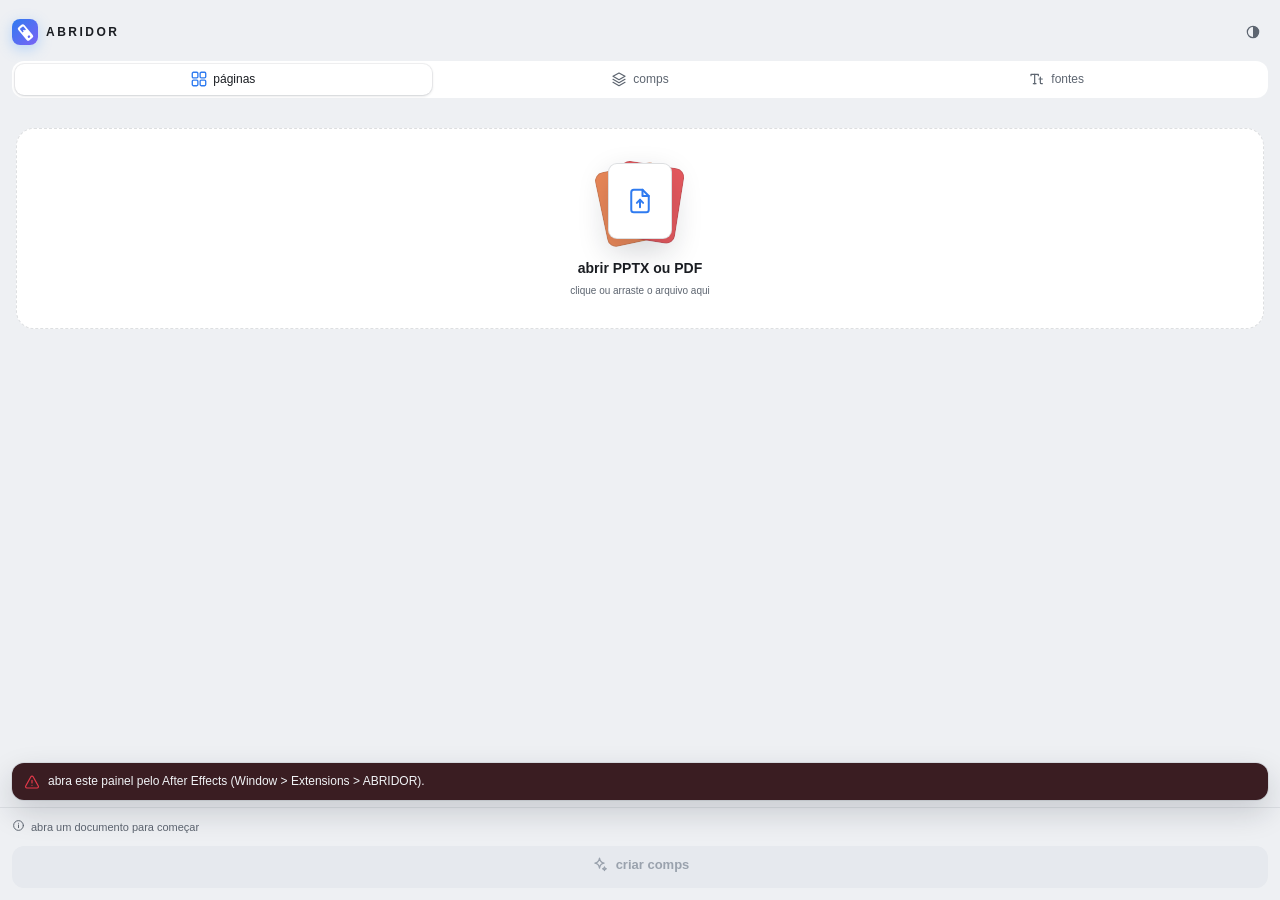
==== abridor-cep/index.html @ beae85f3 "tooltips próprios no painel - balão com título, descrição, lista e atalho de teclado, com seta e   a" ====
<!DOCTYPE html>
<html lang="pt-BR">
<head>
	<meta charset="utf-8">
	<title>ABRIDOR</title>
	<link rel="stylesheet" href="css/style.css">
</head>
<body class="is-empty">
	<!-- ============================================================ TOPO -->
	<header class="top">
		<div class="logo" title="ABRIDOR&#10;layouts de PPTX e PDF no After Effects">
			<span class="logo-mark" id="logoMark">
				<svg class="opener" viewBox="0 0 24 24" aria-hidden="true"><g class="opener-bar" transform="rotate(-40 12 12)"><path fill="currentColor" fill-rule="evenodd" d="M9.6 1.2h4.8a2.6 2.6 0 0 1 2.6 2.6v16.4a2.6 2.6 0 0 1-2.6 2.6H9.6A2.6 2.6 0 0 1 7 20.2V3.8a2.6 2.6 0 0 1 2.6-2.6z M10.2 3.9h3.6a1 1 0 0 1 1 1v4.6h-1.9V8.1h-1.8v1.4H9.2V4.9a1 1 0 0 1 1-1z M12 17.2a1.6 1.6 0 1 1 0 3.2 1.6 1.6 0 0 1 0-3.2z"/></g></svg>
			</span>
			<span class="logo-name">ABRIDOR</span>
		</div>
		<button id="docChip" class="doc-chip" data-kbd="mod+O" title="abrir outro documento">
			<span id="docType" class="doc-type">PDF</span>
			<span class="doc-text"><b id="docName"></b><small id="docMeta"></small></span>
			<i data-icon="swap" class="doc-swap"></i>
		</button>
		<button id="themeBtn" class="icon-btn theme-btn" data-mode="auto" title="tema">
			<i data-icon="themeAuto"></i><i data-icon="sun"></i><i data-icon="moon"></i>
		</button>
	</header>

	<nav class="tabs" role="tablist">
		<span class="tab-ink"></span>
		<button class="tab active" data-tab="pages" role="tab" data-kbd="1" title="páginas&#10;escolha o que vira comp"><i data-icon="pages"></i><span>páginas</span><b id="pagesBadge" class="pill hidden"></b></button>
		<button class="tab" data-tab="comps" role="tab" data-kbd="2" title="comps&#10;formato, duração e camadas"><i data-icon="comps"></i><span>comps</span></button>
		<button class="tab" data-tab="fonts" role="tab" data-kbd="3" title="fontes&#10;associe as fontes do documento"><i data-icon="fonts"></i><span>fontes</span><b id="fontBadge" class="pill warn hidden"></b></button>
	</nav>

	<main>
		<!-- ===================================================== PÁGINAS -->
		<section id="tab-pages" class="panel active">
			<!-- vazio: abrir / arrastar -->
			<div id="dropZone" class="drop" role="button" tabindex="0">
				<div class="drop-art">
					<span class="sheet s3"></span>
					<span class="sheet s2"></span>
					<span class="sheet s1"><i data-icon="open"></i></span>
				</div>
				<b>abrir PPTX ou PDF</b>
				<small>clique ou arraste o arquivo aqui</small>
			</div>

			<div id="pagesTools" class="bar">
				<span class="sel-count" title="páginas selecionadas&#10;selecionadas / total do documento"><b id="selN">0</b><span>/<span id="selT">0</span></span></span>
				<span class="iconbar">
					<button class="icon-btn" id="selAll" title="selecionar todas"><i data-icon="all"></i></button>
					<button class="icon-btn" id="selNone" title="limpar seleção&#10;desmarca todas as páginas"><i data-icon="none"></i></button>
					<button class="icon-btn" id="selInvert" title="inverter seleção&#10;marca as desmarcadas e vice-versa"><i data-icon="invert"></i></button>
				</span>
				<span class="range" id="rangeBox">
					<button class="icon-btn" id="rangeBtn" title="selecionar por intervalo&#10;1-3, 5 · 8- até o fim · -4 do início"><i data-icon="range"></i></button>
					<input type="text" id="selRange" placeholder="1-3, 5, 8-" spellcheck="false">
				</span>
				<span class="spacer"></span>
				<button class="icon-btn toggle on" id="showBoxes" title="textos detectados&#10;azul = caixa de texto · laranja = texto de ponto"><i data-icon="boxes"></i></button>
				<button class="icon-btn toggle" id="btnExtImages" title="imagens externas&#10;usa PNG/JPG exportados do PowerPoint como referência, na ordem dos arquivos"><i data-icon="image"></i></button>
			</div>

			<div id="grid" class="grid"></div>
		</section>

		<!-- ======================================================= COMPS -->
		<section id="tab-comps" class="panel">
			<div class="block">
				<div class="block-title"><i data-icon="monitor"></i>formato</div>
				<div class="seg" id="resSeg">
					<button data-value="3840x2160" title="UHD 4K&#10;3840 × 2160"><b>4K</b><small>UHD</small></button>
					<button data-value="1920x1080" title="Full HD&#10;1920 × 1080"><b>1080</b><small>Full HD</small></button>
					<button data-value="1280x720" title="HD&#10;1280 × 720"><b>720</b><small>HD</small></button>
					<button data-value="custom" title="tamanho personalizado&#10;digite largura e altura em pixels"><b>···</b><small>outro</small></button>
				</div>
				<div class="collapse" id="customBox">
					<div class="inline-fields">
						<input type="number" id="compW" min="16" max="30000" value="1920"><span>×</span><input type="number" id="compH" min="16" max="30000" value="1080"><span class="muted">px</span>
					</div>
				</div>
				<div class="seg small grid4" id="fpsSeg">
					<button data-value="23.976" title="23,976 fps&#10;cinema em TV (NTSC)">23,976</button>
					<button data-value="24">24</button>
					<button data-value="25" title="25 fps&#10;PAL">25</button>
					<button data-value="29.97" title="29,97 fps&#10;TV NTSC (padrão)">29,97</button>
					<button data-value="30">30</button>
					<button data-value="50">50</button>
					<button data-value="59.94" title="59,94 fps&#10;NTSC progressivo">59,94</button>
					<button data-value="60">60</button>
				</div>
			</div>

			<div class="block">
				<div class="block-title"><i data-icon="clock"></i>duração por página</div>
				<div class="stepper">
					<button class="icon-btn" id="durMinus" data-kbd="↓" title="menos 0,5 s"><i data-icon="minus"></i></button>
					<label class="step-val"><input type="text" id="duration" value="5" inputmode="decimal" spellcheck="false"><span>s</span></label>
					<button class="icon-btn" id="durPlus" data-kbd="↑" title="mais 0,5 s"><i data-icon="plus"></i></button>
					<span id="durTC" class="tc"></span>
				</div>
			</div>

			<div class="block">
				<div class="block-title"><i data-icon="type"></i>camadas de texto</div>
				<div class="seg small" id="layerSeg">
					<button data-value="lines" title="uma camada por linha&#10;texto de ponto com o anchor point na linha de base; nada é cortado se a fonte for mais larga"><i data-icon="line"></i>uma por linha</button>
					<button data-value="blocks" title="uma camada por bloco&#10;PPTX: caixa de parágrafo · PDF: parágrafo com várias linhas"><i data-icon="para"></i>por bloco</button>
				</div>
				<div class="hint-row" id="layerHint"></div>
				<button class="link-btn" id="btnSplit" title="dividir em linhas&#10;camadas de texto selecionadas na comp ativa, ou todas as das comps selecionadas no painel Project">
					<i data-icon="split"></i><span>dividir camadas já criadas em linhas</span>
				</button>
			</div>

			<div class="block">
				<div class="block-title"><i data-icon="tag"></i>nome das comps</div>
				<div class="name-field">
					<input type="text" id="prefix" value="LAYOUT" spellcheck="false">
					<span class="name-suffix" id="nameSuffix">01</span>
				</div>
			</div>

			<div class="block">
				<label class="switch-row">
					<i data-icon="master"></i>
					<span><b>comp master</b><small>todas as páginas em sequência</small></span>
					<input type="checkbox" id="master" checked><span class="switch"></span>
				</label>
				<label class="switch-row">
					<i data-icon="image"></i>
					<span><b>referência</b><small>imagem da página como camada guia</small></span>
					<input type="checkbox" id="refImages" checked><span class="switch"></span>
				</label>
				<div class="collapse" id="refBox">
					<div class="slider-row">
						<input type="range" id="refOpacity" min="5" max="100" value="50">
						<span id="refOpacityVal" class="muted">50%</span>
					</div>
				</div>
			</div>

			<button class="disclosure" id="advBtn" title="ajustes finos&#10;encaixe, redução automática e fonte reserva"><i data-icon="tune"></i><span>ajustes finos</span><i data-icon="chevron" class="chev"></i></button>
			<div class="collapse" id="advBox">
				<div class="block flat block-adv">
					<div class="field">
						<span class="field-label">encaixe da página</span>
						<div class="seg small" id="fitSeg">
							<button data-value="fit" title="ajustar&#10;a página inteira fica visível"><i data-icon="fit"></i>ajustar</button>
							<button data-value="fill" title="preencher&#10;cobre a comp toda; corta as bordas"><i data-icon="fill"></i>preencher</button>
						</div>
					</div>
					<label class="switch-row pptx-only compact">
						<i data-icon="autofit"></i>
						<span><b>redução automática</b><small>manter o encolhimento de texto do PowerPoint</small></span>
						<input type="checkbox" id="keepAutofit" checked><span class="switch"></span>
					</label>
					<div class="field">
						<span class="field-label">fonte reserva</span>
						<input type="text" id="fallbackFont" value="ArialMT" spellcheck="false" title="fonte reserva&#10;nome PostScript usado quando uma fonte não estiver associada">
					</div>
				</div>
			</div>
		</section>

		<!-- ====================================================== FONTES -->
		<section id="tab-fonts" class="panel">
			<div class="bar">
				<span class="search" id="searchBox">
					<button class="icon-btn" id="searchBtn" title="filtrar fontes&#10;pelo nome da fonte do documento"><i data-icon="search"></i></button>
					<input type="search" id="fontFilter" placeholder="filtrar fontes" spellcheck="false">
				</span>
				<span class="spacer"></span>
				<button class="icon-btn toggle" id="previewBtn" title="preview&#10;texto e tamanho usados nas prévias"><i data-icon="type"></i></button>
				<button class="icon-btn" id="btnAuto" title="associar automaticamente&#10;refaz as associações pelo nome (as manuais são substituídas)"><i data-icon="wand"></i></button>
				<button class="icon-btn" id="btnScan" title="ler do projeto&#10;fontes das camadas criadas pelo ABRIDOR neste projeto"><i data-icon="project"></i></button>
				<button class="icon-btn" id="btnReloadFonts" title="recarregar fontes&#10;útil depois de ativar uma fonte no Adobe Fonts"><i data-icon="refresh"></i></button>
			</div>
			<div class="collapse" id="previewBox">
				<div class="preview-opts">
					<input type="text" id="sampleText" placeholder="texto do preview — vazio usa o do documento">
					<input type="range" id="previewSize" min="12" max="44" value="22" title="tamanho do preview">
				</div>
			</div>

			<div id="fontList" class="font-list"></div>

			<div class="collapse" id="applyBox"><div class="apply-bar">
				<div class="seg small" id="scopeSeg">
					<button data-value="all" title="todas as comps do projeto"><i data-icon="project"></i>projeto</button>
					<button data-value="selected" title="só as comps selecionadas&#10;no painel Project"><i data-icon="layers"></i>selecionadas</button>
				</div>
				<button class="btn" id="btnApplyFonts" title="aplicar fontes&#10;troca as fontes nas comps já criadas"><i data-icon="refresh"></i>aplicar<span class="btn-done"><svg viewBox="0 0 24 24"><path d="m5 12.5 4.5 4.5L19 7.5"/></svg></span></button>
			</div></div>
		</section>
	</main>

	<!-- ========================================================= RODAPÉ -->
	<footer>
		<div class="summary">
			<span id="summary"></span>
			<button id="btnLog" class="warn-chip hidden" title="avisos da última operação"><i data-icon="alert"></i><b id="logCount">0</b></button>
		</div>
		<div id="logBox" class="collapse"><pre id="log" class="log"></pre></div>
		<button id="btnBuild" class="cta" data-kbd="mod+Enter" disabled>
			<span class="cta-fill"></span>
			<span class="cta-label"><i data-icon="sparkle"></i><span id="ctaText">criar comps</span></span>
			<span class="cta-done"><svg viewBox="0 0 24 24"><path d="m5 12.5 4.5 4.5L19 7.5"/></svg></span>
		</button>
		<div id="toast" class="toast"></div>
		<div id="status" class="sr-only" aria-live="polite"></div>
	</footer>

	<input type="file" id="filePicker" accept=".pptx,.pdf" class="hidden">

	<!-- Bibliotecas: esconde o "module" do Node para que se registrem no window -->
	<script>
		if (typeof module === 'object' && module) { window.__abrNodeModule = module; module = undefined; }
	</script>
	<script src="js/lib/jszip.min.js"></script>
	<script src="js/lib/pdf.js"></script>
	<script src="js/lib/pdf.worker.js"></script>
	<script>
		if (window.__abrNodeModule) { module = window.__abrNodeModule; }
		if (window.pdfjsLib) pdfjsLib.GlobalWorkerOptions.workerSrc = 'js/lib/pdf.worker.js';
	</script>

	<script src="js/cep.js"></script>
	<script src="js/ui.js"></script>
	<script src="js/pptx-parser.js"></script>
	<script src="js/pdf-parser.js"></script>
	<script src="js/render.js"></script>
	<script src="js/fonts.js"></script>
	<script src="js/app.js"></script>
</body>
</html>
---- abridor-cep/css/style.css ----
/* ==========================================================================
   ABRIDOR — painel
   ========================================================================== */

:root {
	--bg: #18191b;
	--surface: #212326;
	--surface-2: #2a2d31;
	--surface-3: #33373c;
	--line: rgba(255, 255, 255, .07);
	--line-2: rgba(255, 255, 255, .12);
	--txt: #eceef1;
	--muted: #9aa0a8;
	--faint: #636971;
	--accent: #4c9dff;
	--accent-2: #8f7cff;
	--accent-soft: rgba(76, 157, 255, .16);
	--ok: #3ccf8e;
	--warn: #ffb547;
	--bad: #ff5d6c;
	--field: #18191b;
	--ink: #33373c;
	--ink-shadow: 0 1px 3px rgba(0, 0, 0, .4), inset 0 1px 0 rgba(255, 255, 255, .04);
	--btn: #33373c;
	--btn-hover: #3d4248;
	--track: #33373c;
	--knob: #c8ccd2;
	--scroll: #33373c;
	--surface-hover: #25282b;
	--toast: #2c3036;
	--toast-error: #3a2226;
	--shadow-md: 0 8px 22px rgba(0, 0, 0, .3);
	--shadow-lg: 0 10px 30px rgba(0, 0, 0, .45);
	--off-filter: grayscale(1) brightness(.55);
	--off-opacity: .65;
	--tip-bg: #0b0c0e;
	color-scheme: dark;
	--radius: 10px;
	--radius-s: 7px;
	--ease: cubic-bezier(.2, .8, .2, 1);
	--spring: cubic-bezier(.34, 1.56, .64, 1);
	--t: .28s;
}

/* tema claro */
:root[data-theme=light] {
	--bg: #eef0f3;
	--surface: #ffffff;
	--surface-2: #e9ecf0;
	--surface-3: #dfe3e8;
	--line: rgba(20, 30, 45, .08);
	--line-2: rgba(20, 30, 45, .14);
	--txt: #1a1d22;
	--muted: #5d6570;
	--faint: #9aa2ad;
	--accent: #2f7bf0;
	--accent-2: #7a63f5;
	--accent-soft: rgba(47, 123, 240, .12);
	--ok: #19a56a;
	--warn: #c27c00;
	--bad: #e5394a;
	--field: #f1f3f6;
	--ink: #ffffff;
	--ink-shadow: 0 1px 3px rgba(20, 30, 45, .16), 0 0 0 1px rgba(20, 30, 45, .05);
	--btn: #e6e9ee;
	--btn-hover: #dadee5;
	--track: #d3d8df;
	--knob: #ffffff;
	--scroll: #c9ced6;
	--surface-hover: #fafbfc;
	--toast: #1f2328;
	--toast-error: #3a1d22;
	--shadow-md: 0 8px 22px rgba(20, 30, 45, .12);
	--shadow-lg: 0 12px 30px rgba(20, 30, 45, .18);
	--off-filter: grayscale(1) brightness(1.35) contrast(.6);
	--off-opacity: .45;
	--tip-bg: #1f2328;
	color-scheme: light;
}

/* transição suave ao trocar o tema */
html.theme-anim *, html.theme-anim *::before, html.theme-anim *::after {
	transition: background-color .45s ease, color .45s ease, border-color .45s ease, box-shadow .45s ease, fill .45s ease !important;
}

* { box-sizing: border-box; }

html, body {
	margin: 0;
	height: 100%;
	background: var(--bg);
	color: var(--txt);
	font: 12px/1.4 "Segoe UI", -apple-system, "Helvetica Neue", Inter, Arial, sans-serif;
	overflow: hidden;
	-webkit-font-smoothing: antialiased;
	user-select: none;
}

body { display: flex; flex-direction: column; }

input, select, button, textarea { font: inherit; color: inherit; }

button { cursor: pointer; }

.hidden { display: none !important; }

.sr-only { position: absolute; width: 1px; height: 1px; overflow: hidden; clip: rect(0 0 0 0); white-space: nowrap; }

.muted { color: var(--muted); }

.ico {
	width: 16px;
	height: 16px;
	flex: none;
	fill: none;
	stroke: currentColor;
	stroke-width: 1.8;
	stroke-linecap: round;
	stroke-linejoin: round;
	transition: transform var(--t) var(--ease);
}

::-webkit-scrollbar { width: 6px; height: 6px; }
::-webkit-scrollbar-thumb { background: var(--scroll); border-radius: 3px; }
::-webkit-scrollbar-track { background: transparent; }

/* ------------------------------------------------------------------ topo */
.top {
	display: flex;
	align-items: center;
	gap: 10px;
	padding: 12px 12px 8px;
	min-height: 52px;
}

.logo { display: flex; align-items: center; gap: 8px; flex: none; }

.logo-mark {
	width: 26px;
	height: 26px;
	border-radius: 8px;
	display: grid;
	place-items: center;
	color: #fff;
	background: linear-gradient(135deg, var(--accent), var(--accent-2));
	box-shadow: 0 4px 14px rgba(76, 157, 255, .35);
}

.logo-mark { cursor: default; }

.logo-mark .opener { width: 19px; height: 19px; overflow: visible; transform-origin: 50% 50%; }

/* o abridor "abre": alavanca para cima e volta */
.logo-mark:hover .opener, .logo-mark.pry .opener { animation: pry .9s var(--spring); }

@keyframes pry {
	0% { transform: rotate(0); }
	25% { transform: rotate(-22deg) translateY(-1px); }
	45% { transform: rotate(8deg); }
	65% { transform: rotate(-6deg); }
	100% { transform: rotate(0); }
}

.logo-name { font-weight: 700; letter-spacing: 2.5px; font-size: 12px; transition: opacity var(--t), max-width var(--t) var(--ease); max-width: 120px; overflow: hidden; }

body:not(.is-empty) .logo-name { opacity: 0; max-width: 0; }

.doc-chip {
	flex: 1;
	min-width: 0;
	display: flex;
	align-items: center;
	gap: 9px;
	padding: 5px 6px 5px 5px;
	border: 1px solid var(--line);
	background: var(--surface);
	border-radius: 999px;
	text-align: left;
	transition: opacity var(--t), transform var(--t) var(--ease), border-color .2s, background .2s;
}

.doc-chip:hover { border-color: var(--line-2); background: var(--surface-2); }

.doc-chip:hover .doc-swap { transform: rotate(180deg); color: var(--txt); }

body.is-empty .doc-chip { opacity: 0; transform: translateX(12px); pointer-events: none; }

.doc-type {
	flex: none;
	font: 700 9.5px/1 inherit;
	letter-spacing: .6px;
	padding: 6px 7px;
	border-radius: 999px;
	color: #fff;
	background: #e5484d;
}

.doc-type.pptx { background: #e8743b; }

.doc-text { display: flex; flex-direction: column; min-width: 0; flex: 1; line-height: 1.2; }

.doc-text b { font-weight: 600; white-space: nowrap; overflow: hidden; text-overflow: ellipsis; }

.doc-text small { color: var(--muted); font-size: 10.5px; white-space: nowrap; }

.doc-swap { color: var(--muted); margin-right: 4px; }

/* ------------------------------------------------------------------ abas */
.tabs {
	position: relative;
	display: flex;
	margin: 0 12px;
	padding: 3px;
	background: var(--surface);
	border-radius: 12px;
}

.tab-ink {
	position: absolute;
	top: 3px;
	left: 0;
	height: calc(100% - 6px);
	border-radius: 9px;
	background: var(--ink);
	box-shadow: var(--ink-shadow);
	transition: transform .38s var(--spring), width .38s var(--spring);
}

.tab {
	position: relative;
	flex: 1;
	display: flex;
	align-items: center;
	justify-content: center;
	gap: 6px;
	padding: 7px 4px;
	border: 0;
	background: none;
	color: var(--muted);
	border-radius: 9px;
	transition: color .2s;
}

.tab:hover { color: var(--txt); }

.tab.active { color: var(--txt); }

.tab.active .ico { color: var(--accent); transform: scale(1.12); }

.pill {
	min-width: 17px;
	height: 17px;
	padding: 0 5px;
	border-radius: 9px;
	font: 600 10px/17px inherit;
	background: var(--surface-2);
	color: var(--muted);
	transform-origin: center;
}

.tab.active .pill { background: var(--accent-soft); color: var(--accent); }

.pill.warn { background: var(--bad); color: #fff; }

.pill.bump { animation: bump .45s var(--spring); }

@keyframes bump { 40% { transform: scale(1.35); } }

/* ---------------------------------------------------------------- painéis */
main { flex: 1; position: relative; overflow: hidden; }

.panel {
	position: absolute;
	inset: 0;
	overflow-y: auto;
	padding: 12px;
	opacity: 0;
	pointer-events: none;
	transform: translateX(var(--from, 16px));
	transition: opacity .22s ease, transform .32s var(--ease);
}

.panel.active { opacity: 1; pointer-events: auto; transform: none; }

#tab-fonts { display: flex; flex-direction: column; padding-bottom: 0; }

/* ------------------------------------------------------------- botões */
.icon-btn {
	width: 30px;
	height: 30px;
	flex: none;
	display: grid;
	place-items: center;
	border: 0;
	border-radius: 8px;
	background: transparent;
	color: var(--muted);
	transition: background .18s, color .18s, transform .12s;
}

.icon-btn:hover { background: var(--surface-2); color: var(--txt); }

.icon-btn:active { transform: scale(.9); }

.icon-btn.toggle.on { color: var(--accent); background: var(--accent-soft); }

.icon-btn:disabled { opacity: .35; pointer-events: none; }

.btn {
	display: inline-flex;
	align-items: center;
	gap: 6px;
	border: 0;
	border-radius: 9px;
	padding: 0 14px;
	height: 32px;
	background: var(--btn);
	color: var(--txt);
	font-weight: 600;
	transition: background .18s, transform .12s;
}

.btn:hover { background: var(--btn-hover); }

.btn:active { transform: scale(.96); }

.btn:disabled { opacity: .4; pointer-events: none; }

.btn.busy .ico { animation: spin .9s linear infinite; }

/* barra de ferramentas */
.bar {
	display: flex;
	align-items: center;
	gap: 2px;
	margin-bottom: 10px;
	min-height: 32px;
}

.spacer { flex: 1; }

.iconbar { display: flex; gap: 0; }

.sel-count {
	display: inline-flex;
	align-items: baseline;
	gap: 1px;
	margin-right: 6px;
	padding: 0 2px;
	font-variant-numeric: tabular-nums;
	color: var(--muted);
}

.sel-count b { font-size: 16px; color: var(--txt); font-weight: 700; display: inline-block; }

.sel-count b.bump { animation: bump .4s var(--spring); }

/* campos que expandem (intervalo, busca) */
.range, .search {
	display: flex;
	align-items: center;
	border-radius: 8px;
	transition: background .2s;
}

.range input[type=text], .search input[type=search] {
	width: 0;
	padding: 0;
	border: 0;
	background: transparent;
	outline: 0;
	opacity: 0;
	transition: width .32s var(--ease), opacity .2s, padding .32s var(--ease);
}

.range.open, .search.open { background: var(--surface-2); }

.range.open input[type=text] { width: 92px; opacity: 1; padding-right: 8px; }

.search.open input[type=search] { width: 130px; opacity: 1; padding-right: 8px; }

.range.open .icon-btn, .search.open .icon-btn { color: var(--accent); }

.range.flash { animation: flash .5s; }

@keyframes flash { 30% { box-shadow: 0 0 0 2px var(--accent); } }

/* ------------------------------------------------------------ área vazia */
.drop {
	margin: 18px 4px 4px;
	padding: 34px 16px 30px;
	border: 1.5px dashed var(--line-2);
	border-radius: 18px;
	display: flex;
	flex-direction: column;
	align-items: center;
	gap: 6px;
	text-align: center;
	cursor: pointer;
	outline: 0;
	transition: border-color .25s, background .25s, transform .3s var(--spring), opacity .3s, margin .3s;
}

.drop b { font-size: 14px; font-weight: 600; margin-top: 14px; }

.drop small { color: var(--muted); }

.drop:hover, .drop:focus-visible { border-color: var(--accent); background: rgba(76, 157, 255, .05); }

.drop.over { border-color: var(--accent); background: var(--accent-soft); transform: scale(1.02); }

.drop-art { position: relative; width: 64px; height: 76px; }

.sheet {
	position: absolute;
	inset: 0;
	border-radius: 9px;
	background: var(--surface-2);
	border: 1px solid var(--line-2);
	transition: transform .45s var(--spring);
}

.sheet.s3 { transform: rotate(-12deg) translate(-8px, 2px); background: #e8743b; opacity: .85; }

.sheet.s2 { transform: rotate(9deg) translate(8px, 0); background: #e5484d; opacity: .9; }

.sheet.s1 {
	display: grid;
	place-items: center;
	background: var(--ink);
	color: var(--accent);
	box-shadow: var(--shadow-lg);
	animation: float 3.2s ease-in-out infinite;
}

.sheet.s1 .ico { width: 30px; height: 30px; stroke-width: 1.6; }

.drop:hover .s3, .drop.over .s3 { transform: rotate(-20deg) translate(-18px, 4px); }

.drop:hover .s2, .drop.over .s2 { transform: rotate(16deg) translate(18px, 0); }

.drop.over .s1 { animation: none; transform: translateY(-6px) scale(1.06); }

@keyframes float { 50% { transform: translateY(-5px); } }

.drop.loading { pointer-events: none; }

.drop.loading .s1 .ico { animation: pulse 1s ease-in-out infinite; }

@keyframes pulse { 50% { opacity: .35; transform: scale(.9); } }

body:not(.is-empty) .drop { display: none; }

body.is-empty #pagesTools { display: none; }

/* ------------------------------------------------------------ miniaturas */
.grid {
	display: grid;
	grid-template-columns: repeat(auto-fill, minmax(140px, 1fr));
	gap: 10px;
}

.page {
	position: relative;
	animation: rise .45s var(--ease) both;
	animation-delay: calc(var(--i, 0) * 35ms);
}

@keyframes rise { from { opacity: 0; transform: translateY(10px) scale(.97); } }

.thumb {
	position: relative;
	border-radius: var(--radius);
	overflow: hidden;
	background: #000;
	line-height: 0;
	cursor: pointer;
	box-shadow: 0 0 0 2px transparent, 0 4px 14px rgba(0, 0, 0, .3);
	transition: transform .3s var(--spring), box-shadow .25s, filter .3s, opacity .3s;
}

.thumb img, .thumb canvas { width: 100%; height: auto; display: block; }

.thumb canvas.overlay { position: absolute; inset: 0; height: 100%; transition: opacity .3s; }

.grid.no-boxes .thumb canvas.overlay { opacity: 0; }

.page:not(.off) .thumb { box-shadow: 0 0 0 2px var(--accent), 0 4px 14px rgba(0, 0, 0, .3); }

.thumb:hover { transform: translateY(-2px); }

.page.off .thumb { transform: scale(.93); filter: var(--off-filter); opacity: var(--off-opacity); }

.page.off .thumb:hover { opacity: .85; transform: scale(.95); }

/* elementos sobre a miniatura */
.chip {
	position: absolute;
	display: inline-flex;
	align-items: center;
	gap: 3px;
	height: 20px;
	padding: 0 6px;
	border-radius: 6px;
	font: 600 10.5px/20px inherit;
	color: #fff;
	background: rgba(12, 13, 15, .72);
	backdrop-filter: blur(6px);
	line-height: 20px;
	font-variant-numeric: tabular-nums;
}

.chip .ico { width: 12px; height: 12px; stroke-width: 2.2; }

.chip.num { left: 6px; top: 6px; }

.chip.flag { right: 34px; top: 6px; color: var(--warn); padding: 0 5px; }

.chip.flag.ext { right: auto; left: 34px; color: var(--accent); }

.chip.texts { left: 6px; bottom: 6px; opacity: 0; transform: translateY(4px); transition: opacity .2s, transform .25s var(--ease); }

.check {
	position: absolute;
	right: 6px;
	top: 6px;
	width: 22px;
	height: 22px;
	border-radius: 50%;
	display: grid;
	place-items: center;
	background: var(--accent);
	color: #fff;
	box-shadow: 0 2px 8px rgba(0, 0, 0, .4);
	transition: background .2s, transform .3s var(--spring);
}

.check .ico { width: 13px; height: 13px; stroke-width: 3; stroke-dasharray: 22; stroke-dashoffset: 0; transition: stroke-dashoffset .3s var(--ease) .05s; }

.page.off .check { background: rgba(12, 13, 15, .6); box-shadow: inset 0 0 0 1.5px rgba(255, 255, 255, .5); transform: scale(.85); }

.page.off .check .ico { stroke-dashoffset: 22; }

.page.pop .check { animation: pop .4s var(--spring); }

@keyframes pop { 0% { transform: scale(.4); } 60% { transform: scale(1.25); } 100% { transform: scale(1); } }

/* duração */
.dur {
	position: absolute;
	right: 6px;
	bottom: 6px;
	display: inline-flex;
	align-items: center;
	gap: 3px;
	height: 22px;
	padding: 0 7px;
	border: 0;
	border-radius: 6px;
	background: rgba(12, 13, 15, .72);
	backdrop-filter: blur(6px);
	color: #fff;
	font: 600 10.5px/22px inherit;
	opacity: 0;
	transform: translateY(4px);
	transition: opacity .2s, transform .25s var(--ease), background .2s, width .3s var(--ease);
	font-variant-numeric: tabular-nums;
}

.dur .ico { width: 12px; height: 12px; stroke-width: 2.2; }

.dur input[type=text] {
	width: 0;
	padding: 0;
	border: 0;
	outline: 0;
	background: transparent;
	color: #fff;
	font: inherit;
	transition: width .25s var(--ease);
}

.dur.editing input { width: 30px; }

.dur.editing .dur-val { display: none; }

.dur.custom { background: var(--accent); }

.thumb:hover .chip.texts, .thumb:hover .dur, .dur.custom, .dur.editing { opacity: 1; transform: none; }

.page.off .dur, .page.off .chip.texts { display: none; }

/* esqueleto enquanto lê */
.skeleton {
	aspect-ratio: 16 / 9;
	border-radius: var(--radius);
	background: linear-gradient(100deg, var(--surface) 30%, var(--surface-2) 50%, var(--surface) 70%);
	background-size: 300% 100%;
	animation: shimmer 1.3s linear infinite, rise .4s var(--ease) both;
	animation-delay: 0s, calc(var(--i, 0) * 50ms);
}

@keyframes shimmer { from { background-position: 100% 0; } to { background-position: -50% 0; } }

/* ------------------------------------------------------------ comps */
.block {
	background: var(--surface);
	border-radius: 14px;
	padding: 12px;
	margin-bottom: 10px;
}

.block.flat { margin-top: 4px; }

.block-title {
	display: flex;
	align-items: center;
	gap: 7px;
	color: var(--muted);
	font-size: 11px;
	margin-bottom: 10px;
}

.block-title .ico { width: 14px; height: 14px; }

/* segmentado */
.seg {
	position: relative;
	display: flex;
	gap: 2px;
	padding: 3px;
	border-radius: 10px;
	background: var(--field);
}

.seg + .seg, .collapse + .seg { margin-top: 8px; }

.seg-ink {
	position: absolute;
	left: 0;
	top: 0;
	border-radius: 8px;
	background: var(--ink);
	box-shadow: var(--ink-shadow);
	transition: transform .36s var(--spring), width .36s var(--spring), height .36s var(--spring), opacity .2s;
	pointer-events: none;
}

.seg button {
	position: relative;
	flex: 1;
	display: flex;
	flex-direction: column;
	align-items: center;
	justify-content: center;
	gap: 1px;
	border: 0;
	background: none;
	color: var(--muted);
	padding: 7px 4px;
	border-radius: 8px;
	transition: color .2s;
	white-space: nowrap;
}

.seg button:hover { color: var(--txt); }

.seg button.on { color: var(--txt); }

.seg button b { font-size: 14px; font-weight: 700; }

.seg button small { font-size: 9.5px; color: var(--faint); transition: color .2s; }

.seg button.on small { color: var(--accent); }

.seg.small button { flex-direction: row; gap: 5px; padding: 6px 4px; font-size: 11.5px; font-variant-numeric: tabular-nums; }

.seg.small button .ico { width: 14px; height: 14px; }

.seg.small button.on .ico { color: var(--accent); }

.seg.grid4 { display: grid; grid-template-columns: repeat(4, 1fr); }

/* expandir */
.collapse { height: 0; opacity: 0; overflow: hidden; transition: height .34s var(--ease), opacity .25s ease; }

.inline-fields { display: flex; align-items: center; gap: 6px; padding-top: 8px; color: var(--muted); }

input[type=text], input[type=number], input[type=search] {
	background: var(--field);
	border: 1px solid transparent;
	border-radius: 8px;
	padding: 7px 9px;
	outline: 0;
	min-width: 0;
	user-select: text;
	transition: border-color .2s, background .2s;
}

input[type=text]:focus, input[type=number]:focus, input[type=search]:focus { border-color: var(--accent); }

.inline-fields input { width: 80px; text-align: center; }

/* stepper */
.stepper { display: flex; align-items: center; gap: 4px; }

.stepper .icon-btn { background: var(--field); }

.step-val {
	display: flex;
	align-items: baseline;
	gap: 2px;
	background: var(--field);
	border-radius: 8px;
	padding: 0 10px;
	height: 30px;
	align-items: center;
}

.step-val input[type=text] {
	width: 42px;
	color: var(--txt);
	padding: 0;
	border: 0 !important;
	background: transparent;
	text-align: right;
	font-size: 15px;
	font-weight: 700;
	font-variant-numeric: tabular-nums;
}

.step-val span { color: var(--muted); }

.step-val input::-webkit-inner-spin-button { display: none; }

.tc { margin-left: auto; color: var(--muted); font: 11px Consolas, Menlo, monospace; text-align: right; line-height: 1.3; }

.tc b { color: var(--txt); font-weight: 600; display: block; }

/* nome */
.name-field {
	display: flex;
	align-items: center;
	background: var(--field);
	border-radius: 8px;
	border: 1px solid transparent;
	transition: border-color .2s;
}

.name-field:focus-within { border-color: var(--accent); }

.name-field input { flex: 1; background: transparent; border: 0 !important; font-weight: 600; letter-spacing: .3px; }

.name-suffix { padding: 0 10px; color: var(--faint); font-weight: 600; font-variant-numeric: tabular-nums; }

/* switches */
.switch-row {
	display: flex;
	align-items: center;
	gap: 10px;
	padding: 4px 0;
	cursor: pointer;
}

.switch-row + .switch-row { margin-top: 8px; }

.switch-row > .ico { width: 18px; height: 18px; color: var(--muted); transition: color .25s, transform .3s var(--spring); }

.switch-row > span:not(.switch) { flex: 1; display: flex; flex-direction: column; min-width: 0; }

.switch-row b { font-weight: 600; }

.switch-row small { color: var(--muted); font-size: 10.5px; }

.switch-row input { display: none; }

.switch {
	position: relative;
	width: 34px;
	height: 20px;
	flex: none;
	border-radius: 10px;
	background: var(--track);
	transition: background .25s;
}

.switch::after {
	content: '';
	position: absolute;
	top: 3px;
	left: 3px;
	width: 14px;
	height: 14px;
	border-radius: 50%;
	background: var(--knob);
	box-shadow: 0 1px 3px rgba(0, 0, 0, .4);
	transition: transform .32s var(--spring), background .25s;
}

.switch-row input:checked + .switch { background: var(--accent); }

.switch-row input:checked + .switch::after { transform: translateX(14px); background: #fff; }


.switch-row.on > .ico { color: var(--accent); transform: scale(1.1); }

.switch-row.compact { padding: 8px 0; }

.slider-row { display: flex; align-items: center; gap: 10px; padding: 10px 0 2px 28px; }

.slider-row input { flex: 1; }

.slider-row span { width: 34px; text-align: right; font-variant-numeric: tabular-nums; }

input[type=range] {
	-webkit-appearance: none;
	height: 4px;
	border-radius: 2px;
	background: var(--track);
	outline: 0;
}

input[type=range]::-webkit-slider-thumb {
	-webkit-appearance: none;
	width: 14px;
	height: 14px;
	border-radius: 50%;
	background: #fff;
	box-shadow: 0 1px 4px rgba(0, 0, 0, .5);
	transition: transform .2s var(--spring);
}

input[type=range]::-webkit-slider-thumb:hover, input[type=range]:active::-webkit-slider-thumb { transform: scale(1.25); }

/* ajustes finos */
.disclosure {
	display: flex;
	align-items: center;
	gap: 8px;
	width: 100%;
	border: 0;
	background: none;
	color: var(--muted);
	padding: 8px 4px;
	border-radius: 8px;
	transition: color .2s;
}

.disclosure:hover { color: var(--txt); }

.disclosure span { flex: 1; text-align: left; }

.disclosure .chev { transition: transform .35s var(--spring); }

.disclosure.open { color: var(--txt); }

.disclosure.open .chev { transform: rotate(180deg); }

.disclosure.open > .ico:first-child { color: var(--accent); transform: rotate(90deg); }

.field { margin-bottom: 12px; }

.field:last-child { margin-bottom: 0; }

.block .switch-row.compact { margin: 0 0 10px; padding: 2px 0; }

.field-label { display: block; color: var(--muted); font-size: 11px; margin: 0 0 6px 2px; }

.field input[type=text] { width: 100%; }

body.doc-pdf .pptx-only, body.doc-pptx .pdf-only { display: none; }

/* ------------------------------------------------------------ fontes */
.preview-opts { display: flex; align-items: center; gap: 10px; padding-bottom: 10px; }

.preview-opts input[type=text] { flex: 1; }

.preview-opts input[type=range] { width: 70px; }

.font-list { flex: 1; overflow-y: auto; margin: 0 -12px; padding: 0 12px 12px; }

.font {
	position: relative;
	background: var(--surface);
	border-radius: 12px;
	margin-bottom: 8px;
	overflow: hidden;
	animation: rise .4s var(--ease) both;
	animation-delay: calc(var(--i, 0) * 40ms);
	transition: background .2s, box-shadow .25s;
}

.font:hover { background: var(--surface-hover); }

.font.open { box-shadow: 0 0 0 1px var(--line-2), var(--shadow-md); }

.font-head {
	display: flex;
	align-items: center;
	gap: 8px;
	padding: 10px 12px 0;
	cursor: pointer;
}

.dot {
	width: 8px;
	height: 8px;
	border-radius: 50%;
	flex: none;
	background: var(--faint);
	transition: background .3s, box-shadow .3s;
}

.font.ok .dot { background: var(--ok); }

.font.manual .dot { background: var(--accent); }

.font.missing .dot { background: var(--bad); animation: ping 1.8s ease-out infinite; }

@keyframes ping { 0% { box-shadow: 0 0 0 0 rgba(255, 93, 108, .6); } 80%, 100% { box-shadow: 0 0 0 7px rgba(255, 93, 108, 0); } }

.font-names { flex: 1; min-width: 0; display: flex; align-items: center; gap: 6px; white-space: nowrap; font-size: 11px; color: var(--muted); }

.font-names .src { overflow: hidden; text-overflow: ellipsis; min-width: 0; flex: 0 1 auto; }

.font-names .ico { width: 13px; height: 13px; color: var(--faint); }

.font-names .dst { color: var(--txt); font-weight: 600; overflow: hidden; text-overflow: ellipsis; min-width: 0; flex: 0 1 auto; }

.font.missing .font-names .dst { color: var(--bad); font-weight: 500; }

.uses { color: var(--faint); font-size: 10.5px; font-variant-numeric: tabular-nums; }

.font-head .chev { color: var(--faint); transition: transform .35s var(--spring), color .2s; }

.font.open .font-head .chev { transform: rotate(180deg); color: var(--txt); }

.font-preview {
	padding: 4px 12px 11px;
	white-space: nowrap;
	overflow: hidden;
	text-overflow: ellipsis;
	line-height: 1.3;
	cursor: pointer;
	transition: font-size .25s var(--ease);
}

.font-preview.swap { animation: swapIn .45s var(--ease); }

@keyframes swapIn { from { opacity: 0; transform: translateY(6px); filter: blur(3px); } }

.font-edit-inner { padding: 0 12px 12px; display: flex; flex-direction: column; gap: 8px; }

.font-pick { display: flex; gap: 6px; }

.font-pick select, .font-pick input.ps {
	flex: 2;
	min-width: 0;
	background: var(--field);
	border: 1px solid transparent;
	border-radius: 8px;
	padding: 6px 8px;
	outline: 0;
	transition: border-color .2s;
}

.font-pick select:focus, .font-pick input.ps:focus { border-color: var(--accent); }

.font-pick select.style { flex: 1.2; }

.font-tools { display: flex; align-items: center; gap: 8px; }

.font-tools .orig { flex: 1; min-width: 0; color: var(--muted); white-space: nowrap; overflow: hidden; text-overflow: ellipsis; }

.font-tools .orig small { color: var(--faint); margin-right: 6px; font-family: "Segoe UI", -apple-system, Arial, sans-serif; font-size: 10px; }

.scale-step { display: flex; align-items: center; background: var(--field); border-radius: 8px; }

.scale-step .icon-btn { width: 26px; height: 26px; }

.scale-step span { width: 40px; text-align: center; font-variant-numeric: tabular-nums; font-weight: 600; font-size: 11px; }

.empty-state {
	display: flex;
	flex-direction: column;
	align-items: center;
	text-align: center;
	gap: 8px;
	color: var(--muted);
	padding: 40px 16px;
	animation: rise .4s var(--ease) both;
}

.empty-state .ico { width: 34px; height: 34px; color: var(--faint); stroke-width: 1.4; }

.empty-state .btn { margin-top: 8px; }

.apply-bar {
	display: flex;
	gap: 8px;
	align-items: center;
	padding: 10px 0 12px;
	border-top: 1px solid var(--line);
}

.apply-bar .seg { flex: 1; }

.apply-bar .btn { background: var(--accent); color: #fff; }

.apply-bar .btn:hover { filter: brightness(1.08); }

/* ------------------------------------------------------------ rodapé */
footer {
	position: relative;
	padding: 10px 12px 12px;
	border-top: 1px solid var(--line);
	background: var(--bg);
}

.summary {
	display: flex;
	align-items: center;
	gap: 8px;
	min-height: 20px;
	margin-bottom: 8px;
	color: var(--muted);
	font-size: 11px;
	font-variant-numeric: tabular-nums;
}

#summary { flex: 1; display: flex; align-items: center; gap: 6px; flex-wrap: wrap; }

#summary .ico { width: 13px; height: 13px; }

#summary b { color: var(--txt); font-weight: 600; }

#summary .sep { color: var(--faint); }

.warn-chip {
	display: inline-flex;
	align-items: center;
	gap: 4px;
	border: 0;
	border-radius: 999px;
	padding: 2px 8px 2px 6px;
	background: rgba(255, 181, 71, .14);
	color: var(--warn);
	animation: pop .4s var(--spring);
}

.warn-chip .ico { width: 13px; height: 13px; }

.log {
	margin: 0 0 8px;
	max-height: 110px;
	overflow: auto;
	background: var(--surface);
	color: var(--muted);
	font: 10.5px/1.5 Consolas, Menlo, monospace;
	padding: 8px 10px;
	border-radius: 8px;
	white-space: pre-wrap;
	user-select: text;
}

/* botão principal */
.cta {
	position: relative;
	width: 100%;
	height: 42px;
	border: 0;
	border-radius: 12px;
	overflow: hidden;
	color: #fff;
	font-weight: 700;
	font-size: 13px;
	background: linear-gradient(135deg, var(--accent), var(--accent-2));
	box-shadow: 0 6px 20px rgba(76, 157, 255, .28);
	transition: transform .15s, box-shadow .25s, filter .25s, background .3s;
}

.cta:hover:not(:disabled) { box-shadow: 0 8px 26px rgba(120, 130, 255, .4); filter: brightness(1.08); }

.cta:hover:not(:disabled) .cta-label .ico { transform: rotate(90deg) scale(1.15); }

.cta:active:not(:disabled) { transform: scale(.98); }

.cta:disabled { background: var(--surface-2); color: var(--faint); box-shadow: none; cursor: default; }

.cta-label {
	position: relative;
	display: inline-flex;
	align-items: center;
	gap: 8px;
	transition: transform .35s var(--ease), opacity .25s;
}

.cta-label .ico { width: 17px; height: 17px; transition: transform .45s var(--spring); }

.cta-fill {
	position: absolute;
	left: 0;
	top: 0;
	bottom: 0;
	width: 0;
	background: rgba(255, 255, 255, .18);
	transition: width .4s var(--ease);
}

.cta.working { background: var(--btn); box-shadow: none; color: var(--txt); cursor: default; }

.cta.working .cta-fill { background: linear-gradient(90deg, var(--accent), var(--accent-2)); }

.cta.working .cta-label .ico { animation: spin 1.4s linear infinite; }

.cta-done {
	position: absolute;
	inset: 0;
	display: grid;
	place-items: center;
	opacity: 0;
	transform: scale(.6);
	transition: opacity .25s, transform .4s var(--spring);
}

.cta-done svg { width: 26px; height: 26px; fill: none; stroke: #fff; stroke-width: 3; stroke-linecap: round; stroke-linejoin: round; stroke-dasharray: 24; stroke-dashoffset: 24; }

.cta.done { background: var(--ok); box-shadow: 0 6px 20px rgba(60, 207, 142, .35); }

.cta.done .cta-label { opacity: 0; transform: translateY(-14px); }

.cta.done .cta-done { opacity: 1; transform: none; }

.cta.done .cta-done svg { animation: draw .5s var(--ease) .15s forwards; }

@keyframes draw { to { stroke-dashoffset: 0; } }

@keyframes spin { to { transform: rotate(360deg); } }

/* toast */
.toast {
	position: absolute;
	left: 12px;
	right: 12px;
	bottom: calc(100% + 8px);
	display: flex;
	align-items: flex-start;
	gap: 8px;
	padding: 10px 12px;
	border-radius: 12px;
	background: var(--toast);
	color: var(--txt);
	box-shadow: var(--shadow-lg), 0 0 0 1px var(--line);
	opacity: 0;
	transform: translateY(10px) scale(.97);
	pointer-events: none;
	transition: opacity .22s, transform .35s var(--spring);
	z-index: 10;
}

.toast.show { opacity: 1; transform: none; pointer-events: auto; }

.toast .ico { margin-top: 1px; color: var(--accent); }

.toast.ok .ico { color: var(--ok); }

.toast.error { background: var(--toast-error); }

.toast.error .ico { color: var(--bad); }

/* animações dos ícones nas interações */
.icon-btn.spin .ico, .btn.spin .ico { animation: spin .7s var(--ease); }

.icon-btn.wiggle .ico { animation: wiggle .55s var(--ease); }

@keyframes wiggle { 20% { transform: rotate(-18deg) scale(1.1); } 50% { transform: rotate(14deg) scale(1.15); } 75% { transform: rotate(-6deg); } }

.icon-btn.nudge .ico { animation: nudge .45s var(--spring); }

@keyframes nudge { 40% { transform: scale(.75); } 70% { transform: scale(1.15); } }

.icon-btn.busy .ico { animation: spin .9s linear infinite; }

@media (prefers-reduced-motion: reduce) {
	*, *::before, *::after { animation: none !important; transition: none !important; }
}

.tab.active .pill.warn { background: var(--bad); color: #fff; }

.tab.active .pill:not(.warn) { transform: scale(0); opacity: 0; }

.pill { transition: transform .3s var(--spring), opacity .2s; }

#applyBox { flex: none; }

/* confirmação no botão aplicar */
.btn { position: relative; overflow: hidden; }

.btn .btn-done {
	position: absolute;
	inset: 0;
	display: grid;
	place-items: center;
	background: var(--ok);
	opacity: 0;
	transform: scale(.6);
	transition: opacity .2s, transform .35s var(--spring);
}

.btn .btn-done svg { width: 18px; height: 18px; fill: none; stroke: #fff; stroke-width: 3; stroke-linecap: round; stroke-linejoin: round; stroke-dasharray: 24; stroke-dashoffset: 24; }

.btn.done .btn-done { opacity: 1; transform: none; }

.btn.done .btn-done svg { animation: draw .45s var(--ease) .1s forwards; }

/* tema claro: ajustes pontuais */
:root[data-theme=light] .tab.active { color: var(--txt); }

:root[data-theme=light] .toast { color: #f1f3f6; }

:root[data-theme=light] .drop { background: var(--surface); }

:root[data-theme=light] .drop:hover, :root[data-theme=light] .drop:focus-visible { background: #f7faff; }

:root[data-theme=light] .block { box-shadow: 0 1px 2px rgba(20, 30, 45, .05); }

:root[data-theme=light] .font { box-shadow: 0 1px 2px rgba(20, 30, 45, .05); }

:root[data-theme=light] .doc-chip { background: var(--surface); }

:root[data-theme=light] .warn-chip { background: rgba(194, 124, 0, .12); }

:root[data-theme=light] .page:not(.off) .thumb { box-shadow: 0 0 0 2px var(--accent), 0 4px 14px rgba(20, 30, 45, .18); }

:root[data-theme=light] .thumb { box-shadow: 0 0 0 1px var(--line), 0 3px 10px rgba(20, 30, 45, .12); }

:root[data-theme=light] .cta:disabled { background: var(--btn); }

/* botão de tema */
.theme-btn { margin-left: auto; position: relative; }

.top .doc-chip + .theme-btn { margin-left: 0; }

.theme-btn .ico { position: absolute; left: 7px; top: 7px; transition: transform .5s var(--spring), opacity .25s; }

.theme-btn .ico { opacity: 0; transform: rotate(-90deg) scale(.4); }

.theme-btn[data-mode=auto] .ico-themeAuto,
.theme-btn[data-mode=light] .ico-sun,
.theme-btn[data-mode=dark] .ico-moon { opacity: 1; transform: none; }

/* camadas de texto */
.hint-row { color: var(--muted); font-size: 10.5px; margin: 8px 2px 0; min-height: 15px; transition: opacity .25s; }

.hint-row.swap { animation: swapIn .4s var(--ease); }

.link-btn {
	display: inline-flex;
	align-items: center;
	gap: 6px;
	margin-top: 8px;
	padding: 6px 8px;
	border: 0;
	border-radius: 8px;
	background: transparent;
	color: var(--accent);
	font-size: 11px;
	transition: background .2s;
}

.link-btn:hover { background: var(--accent-soft); }

.link-btn:active { transform: scale(.97); }

.link-btn .ico { width: 14px; height: 14px; }

.link-btn.busy .ico { animation: pulse .8s ease-in-out infinite; }

.link-btn.done { color: var(--ok); }

/* ------------------------------------------------------------ tooltips */
.tip {
	position: fixed;
	z-index: 50;
	max-width: 240px;
	padding: 7px 10px;
	border-radius: 9px;
	background: var(--tip-bg);
	color: #f1f3f6;
	font-size: 11.5px;
	line-height: 1.35;
	box-shadow: 0 8px 24px rgba(0, 0, 0, .35), 0 0 0 1px rgba(255, 255, 255, .06);
	pointer-events: none;
	opacity: 0;
	transform: translateY(var(--from-y, 4px)) scale(.96);
	transform-origin: var(--ax, 50%) 100%;
	transition: opacity .14s ease, transform .22s var(--spring);
}

.tip.down { --from-y: -4px; transform-origin: var(--ax, 50%) 0; }

.tip.show { opacity: 1; transform: none; }

.tip-head { display: flex; align-items: center; gap: 10px; justify-content: space-between; }

.tip.rich .tip-head span:first-child { font-weight: 600; }

.tip-body { color: #b6bcc5; margin-top: 2px; }

.tip-list { margin: 5px 0 0; padding: 0; list-style: none; color: #b6bcc5; }

.tip-list li { margin: 1px 0; white-space: nowrap; overflow: hidden; text-overflow: ellipsis; max-width: 220px; }

.tip-list li::before { content: ''; display: inline-block; width: 4px; height: 4px; border-radius: 50%; background: var(--accent); margin: 0 7px 2px 1px; vertical-align: middle; }

.tip-kbd { display: inline-flex; gap: 3px; flex: none; }

.tip kbd {
	min-width: 17px;
	padding: 1px 5px;
	border-radius: 4px;
	background: rgba(255, 255, 255, .1);
	box-shadow: inset 0 -1px 0 rgba(255, 255, 255, .08);
	color: #dde1e6;
	font: 600 10px/15px inherit;
	text-align: center;
}

.tip-arrow {
	position: absolute;
	left: calc(var(--ax, 50%) - 5px);
	width: 10px;
	height: 10px;
	background: var(--tip-bg);
	transform: rotate(45deg);
	border-radius: 2px;
}

.tip.up .tip-arrow { bottom: -4px; }

.tip.down .tip-arrow { top: -4px; }
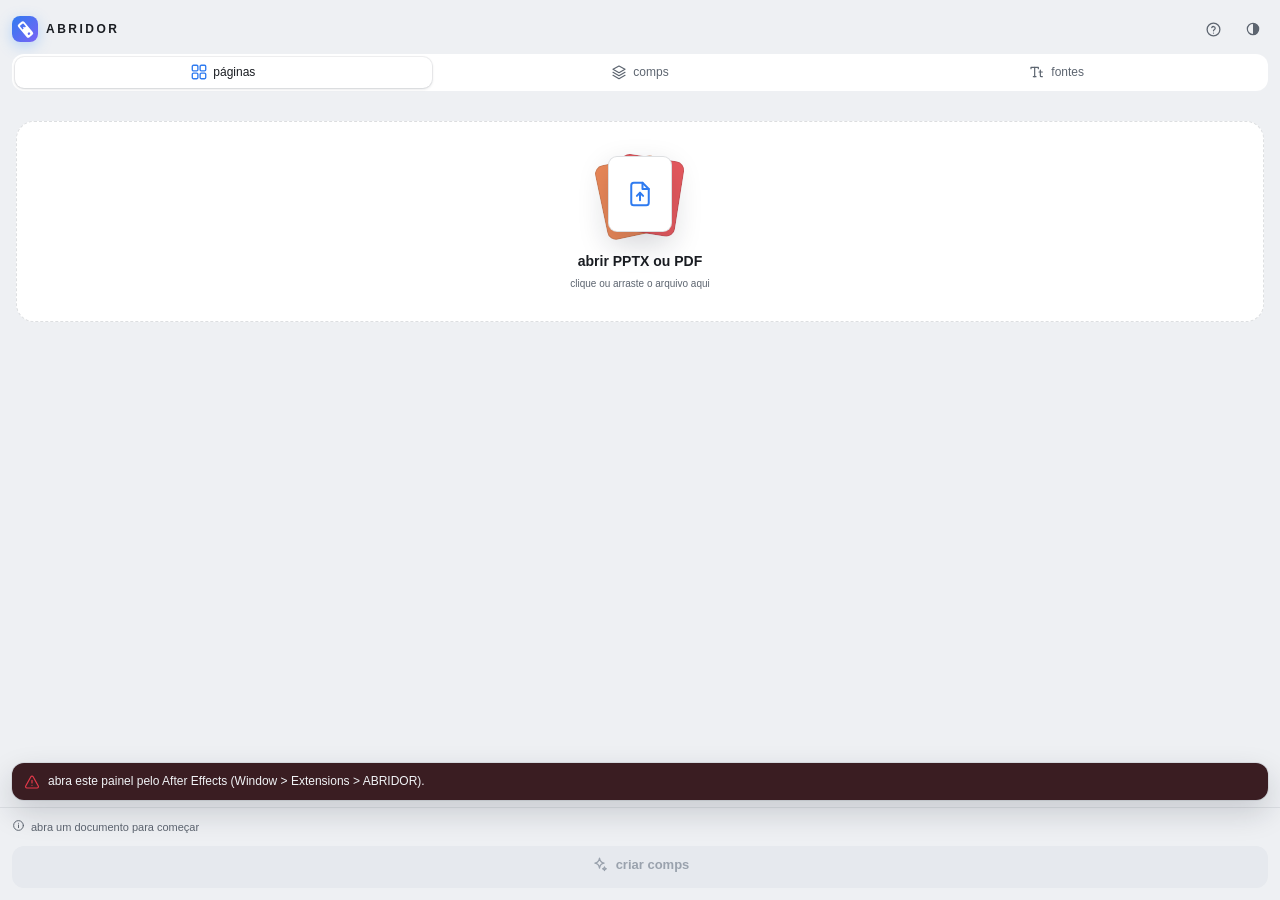
==== commit fbf104ec: "ABRIDOR 1.4: tour guiado - boas-vindas + 5 passos com destaque recortado no elemento real e balão:  " ====
--- a/abridor-cep/index.html
+++ b/abridor-cep/index.html
@@ -19,6 +19,7 @@
 			<span class="doc-text"><b id="docName"></b><small id="docMeta"></small></span>
 			<i data-icon="swap" class="doc-swap"></i>
 		</button>
+		<button id="helpBtn" class="icon-btn help-btn" title="tour guiado&#10;mostra onde fica cada coisa no painel"><i data-icon="help"></i></button>
 		<button id="themeBtn" class="icon-btn theme-btn" data-mode="auto" title="tema">
 			<i data-icon="themeAuto"></i><i data-icon="sun"></i><i data-icon="moon"></i>
 		</button>
@@ -44,6 +45,8 @@
 				<b>abrir PPTX ou PDF</b>
 				<small>clique ou arraste o arquivo aqui</small>
 			</div>
+
+			<div id="recent" class="recent hidden"></div>
 
 			<div id="pagesTools" class="bar">
 				<span class="sel-count" title="páginas selecionadas&#10;selecionadas / total do documento"><b id="selN">0</b><span>/<span id="selT">0</span></span></span>
@@ -199,12 +202,14 @@
 	<footer>
 		<div class="summary">
 			<span id="summary"></span>
+			<button id="preChip" class="pre-chip hidden" title="fontes sem associação&#10;as camadas sairiam na fonte reserva; clique para associar"><i data-icon="alert"></i><span></span></button>
 			<button id="btnLog" class="warn-chip hidden" title="avisos da última operação"><i data-icon="alert"></i><b id="logCount">0</b></button>
 		</div>
 		<div id="logBox" class="collapse"><pre id="log" class="log"></pre></div>
 		<button id="btnBuild" class="cta" data-kbd="mod+Enter" disabled>
 			<span class="cta-fill"></span>
 			<span class="cta-label"><i data-icon="sparkle"></i><span id="ctaText">criar comps</span></span>
+			<span class="cta-dot hidden" id="ctaDot"></span>
 			<span class="cta-done"><svg viewBox="0 0 24 24"><path d="m5 12.5 4.5 4.5L19 7.5"/></svg></span>
 		</button>
 		<div id="toast" class="toast"></div>
@@ -232,5 +237,6 @@
 	<script src="js/render.js"></script>
 	<script src="js/fonts.js"></script>
 	<script src="js/app.js"></script>
+	<script src="js/tour.js"></script>
 </body>
 </html>
--- a/abridor-cep/css/style.css
+++ b/abridor-cep/css/style.css
@@ -187,9 +187,17 @@
 
 .doc-type {
 	flex: none;
-	font: 700 9.5px/1 inherit;
-	letter-spacing: .6px;
-	padding: 6px 7px;
+	box-sizing: border-box;
+	width: 42px;
+	height: 22px;
+	display: inline-flex;
+	align-items: center;
+	justify-content: center;
+	font-size: 9.5px;
+	font-weight: 700;
+	line-height: 1;
+	letter-spacing: .5px;
+	padding: 0;
 	border-radius: 999px;
 	color: #fff;
 	background: #e5484d;
@@ -252,7 +260,7 @@
 	height: 17px;
 	padding: 0 5px;
 	border-radius: 9px;
-	font: 600 10px/17px inherit;
+	font-weight: 600; font-size: 10px; line-height: 17px;
 	background: var(--surface-2);
 	color: var(--muted);
 	transform-origin: center;
@@ -502,7 +510,7 @@
 	height: 20px;
 	padding: 0 6px;
 	border-radius: 6px;
-	font: 600 10.5px/20px inherit;
+	font-weight: 600; font-size: 10.5px; line-height: 20px;
 	color: #fff;
 	background: rgba(12, 13, 15, .72);
 	backdrop-filter: blur(6px);
@@ -560,7 +568,7 @@
 	background: rgba(12, 13, 15, .72);
 	backdrop-filter: blur(6px);
 	color: #fff;
-	font: 600 10.5px/22px inherit;
+	font-weight: 600; font-size: 10.5px; line-height: 22px;
 	opacity: 0;
 	transform: translateY(4px);
 	transition: opacity .2s, transform .25s var(--ease), background .2s, width .3s var(--ease);
@@ -1322,7 +1330,7 @@
 	background: rgba(255, 255, 255, .1);
 	box-shadow: inset 0 -1px 0 rgba(255, 255, 255, .08);
 	color: #dde1e6;
-	font: 600 10px/15px inherit;
+	font-weight: 600; font-size: 10px; line-height: 15px;
 	text-align: center;
 }
 
@@ -1339,3 +1347,252 @@
 .tip.up .tip-arrow { bottom: -4px; }
 
 .tip.down .tip-arrow { top: -4px; }
+
+/* fontes não usadas nas páginas selecionadas: grupo recolhido no fim da lista */
+.font.unused { opacity: .55; }
+
+.font.unused:hover, .font.unused.open { opacity: 1; }
+
+.font.enter { animation: rise .45s var(--ease) both !important; }
+
+.unused-wrap { margin-top: 4px; }
+
+.unused-head {
+	display: flex;
+	align-items: center;
+	gap: 8px;
+	width: 100%;
+	border: 0;
+	border-top: 1px solid var(--line);
+	background: none;
+	color: var(--muted);
+	padding: 12px 4px 10px;
+	font-size: 11px;
+	text-align: left;
+	transition: color .2s;
+}
+
+.unused-head span { flex: 1; }
+
+.unused-head:hover { color: var(--txt); }
+
+.unused-head .chev { width: 14px; height: 14px; transform: rotate(-90deg); transition: transform .35s var(--spring); }
+
+.unused-head.open .chev { transform: none; }
+
+.unused-head .pill { background: var(--surface-2); color: var(--muted); }
+
+.font-ghost { pointer-events: none; box-shadow: 0 10px 26px rgba(0, 0, 0, .35); }
+
+/* ==========================================================================
+   checagem antes de criar, seletor de fontes, família, intervalo, ações, recentes
+   ========================================================================== */
+/* ---------- 1 · aviso no rodapé */
+.pre-chip {
+	display: inline-flex; align-items: center; gap: 5px; border: 0; border-radius: 999px;
+	padding: 3px 9px 3px 7px; background: rgba(255, 181, 71, .14); color: var(--warn); font-size: 11px;
+	animation: pop .4s var(--spring);
+}
+.pre-chip .ico { width: 13px; height: 13px; }
+.cta .cta-dot { position: absolute; right: 14px; top: 50%; margin-top: -4px; width: 8px; height: 8px; border-radius: 50%; background: var(--warn); box-shadow: 0 0 0 3px rgba(255,181,71,.25); }
+
+/* ---------- folha "antes de criar" */
+.scrim { position: fixed; inset: 0; background: rgba(0,0,0,.45); z-index: 20; animation: fade .25s; }
+@keyframes fade { from { opacity: 0; } }
+.pre-sheet {
+	position: fixed; left: 8px; right: 8px; bottom: 8px; z-index: 21;
+	background: var(--surface); border-radius: 18px; padding: 16px 14px 14px;
+	box-shadow: 0 -10px 40px rgba(0,0,0,.45), 0 0 0 1px var(--line);
+	animation: sheetUp .45s var(--spring);
+}
+@keyframes sheetUp { from { transform: translateY(40px); opacity: 0; } }
+.pre-sheet .sheet-grip { width: 36px; height: 4px; border-radius: 2px; background: var(--surface-3); margin: -6px auto 12px; }
+.pre-sheet h3 { margin: 0 0 12px; font-size: 14px; display: flex; align-items: center; gap: 8px; }
+.pre-sheet h3 .ico { color: var(--accent); width: 18px; height: 18px; }
+.check-item { display: flex; gap: 10px; padding: 10px; border-radius: 12px; background: var(--field); margin-bottom: 8px; }
+.check-item > .ico { width: 18px; height: 18px; margin-top: 1px; flex: none; }
+.check-item.warn > .ico { color: var(--warn); }
+.check-item.info > .ico { color: var(--accent); }
+.check-item.folder > .ico { color: var(--accent-2); }
+.check-item .ci-body { flex: 1; min-width: 0; }
+.check-item b { display: block; font-weight: 600; }
+.check-item small { display: block; color: var(--muted); font-size: 10.5px; margin-top: 2px; line-height: 1.4; }
+.check-item .mini-btn { align-self: center; border: 0; border-radius: 8px; background: var(--accent-soft); color: var(--accent); padding: 6px 10px; font-size: 11px; font-weight: 600; white-space: nowrap; }
+.choice { display: grid; grid-template-columns: repeat(3, 1fr); gap: 6px; margin-top: 8px; }
+.choice button { display: flex; flex-direction: column; align-items: center; gap: 4px; padding: 9px 4px 8px; border-radius: 10px; border: 1px solid transparent; background: var(--surface); color: var(--muted); font-size: 11px; text-align: center; line-height: 1.25; }
+.choice button .ico { width: 18px; height: 18px; }
+.choice button small { font-size: 9.5px; color: var(--faint); margin: 0; }
+.choice button.on { border-color: var(--accent); color: var(--txt); background: var(--accent-soft); }
+.choice button.on .ico { color: var(--accent); }
+.sheet-actions { display: flex; gap: 8px; margin-top: 12px; }
+.sheet-actions .btn { flex: 1; justify-content: center; height: 38px; }
+.sheet-actions .btn.primary { flex: 2; background: linear-gradient(135deg, var(--accent), var(--accent-2)); color: #fff; }
+
+/* ---------- 2 · seletor de fontes */
+.picker-field { flex: 2; display: flex; align-items: center; justify-content: space-between; gap: 6px; padding: 6px 8px; border-radius: 8px; background: var(--field); border: 1px solid var(--accent); }
+.picker-field .ico { width: 14px; height: 14px; color: var(--muted); }
+.picker {
+	position: fixed; left: 12px; right: 12px; z-index: 15; background: var(--surface-2); border-radius: 12px;
+	box-shadow: 0 16px 40px rgba(0,0,0,.5), 0 0 0 1px var(--line-2); overflow: hidden; animation: pickIn .28s var(--spring);
+	transform-origin: top center;
+}
+@keyframes pickIn { from { opacity: 0; transform: translateY(-6px) scale(.97); } }
+.picker-search { display: flex; align-items: center; gap: 8px; padding: 10px 12px; border-bottom: 1px solid var(--line); }
+.picker-search .ico { color: var(--accent); }
+.picker-search span { flex: 1; color: var(--txt); }
+.picker-search .caret { display: inline-block; width: 1px; height: 14px; background: var(--accent); vertical-align: -2px; animation: blink 1s steps(1) infinite; }
+@keyframes blink { 50% { opacity: 0; } }
+.picker-sec { padding: 8px 12px 4px; color: var(--faint); font-size: 9.5px; letter-spacing: 1px; text-transform: uppercase; }
+.picker-item { display: flex; align-items: baseline; gap: 8px; padding: 7px 12px; }
+.picker-item .pf { flex: 1; font-size: 16px; white-space: nowrap; overflow: hidden; text-overflow: ellipsis; color: var(--txt); }
+.picker-item .ps { color: var(--faint); font-size: 10px; white-space: nowrap; }
+.picker-item.hl { background: var(--accent-soft); }
+.picker-item.hl .ps { color: var(--accent); }
+.picker-item mark { background: none; color: var(--accent); }
+.picker-foot { display: flex; gap: 12px; padding: 7px 12px; border-top: 1px solid var(--line); color: var(--faint); font-size: 10px; }
+.picker-foot kbd { font-weight: 600; font-size: 9.5px; padding: 0 4px; border-radius: 3px; background: var(--surface-3); color: var(--muted); }
+
+/* ---------- 3 · família inteira */
+.family-hint { margin-top: 2px; padding: 10px; border-radius: 10px; background: var(--accent-soft); animation: rise .4s var(--ease); }
+.family-hint p { margin: 0 0 6px; font-size: 11px; color: var(--txt); display: flex; gap: 6px; align-items: center; }
+.family-hint p .ico { color: var(--accent); width: 14px; height: 14px; }
+.family-hint ul { list-style: none; margin: 0 0 8px; padding: 0; font-size: 11px; color: var(--muted); }
+.family-hint li { display: flex; gap: 6px; align-items: center; padding: 1px 0; }
+.family-hint li .ico { width: 12px; height: 12px; color: var(--faint); }
+.family-hint li b { color: var(--txt); font-weight: 600; }
+.family-hint .row-btns { display: flex; gap: 6px; }
+.family-hint .row-btns button { border: 0; border-radius: 7px; padding: 5px 10px; font-size: 11px; font-weight: 600; }
+.family-hint .row-btns .yes { background: var(--accent); color: #fff; }
+.family-hint .row-btns .no { background: transparent; color: var(--muted); }
+
+/* ---------- 6 · shift+clique */
+.page.range .thumb { box-shadow: 0 0 0 2px var(--accent-2), 0 0 0 5px rgba(143,124,255,.25) !important; }
+.range-hint { position: absolute; z-index: 6; padding: 6px 10px; border-radius: 9px; background: var(--tip-bg); color: #f1f3f6; font-size: 11px; box-shadow: 0 8px 24px rgba(0,0,0,.35); display: flex; gap: 6px; align-items: center; }
+.range-hint kbd { font-weight: 600; font-size: 10px; padding: 1px 5px; border-radius: 4px; background: rgba(255,255,255,.12); }
+
+/* ---------- 7 · ações no aviso de concluído */
+.toast .t-actions { display: flex; gap: 6px; margin-top: 8px; }
+.toast .t-actions button { border: 0; border-radius: 7px; padding: 5px 9px; font-size: 11px; font-weight: 600; display: inline-flex; gap: 5px; align-items: center; background: rgba(255,255,255,.08); color: #f1f3f6; }
+.toast .t-actions button .ico { width: 13px; height: 13px; color: var(--accent); }
+.toast .t-body { flex: 1; }
+
+/* ---------- 8 · recentes */
+.recent { margin: 18px 4px 0; animation: rise .45s var(--ease) .1s both; }
+.recent-head { display: flex; justify-content: space-between; color: var(--faint); font-size: 10px; letter-spacing: 1px; text-transform: uppercase; padding: 0 4px 6px; }
+.recent-head span:last-child { text-transform: none; letter-spacing: 0; font-size: 10.5px; }
+.recent-item { display: flex; align-items: center; gap: 10px; padding: 8px; border-radius: 10px; }
+.recent-item:hover, .recent-item.hl { background: var(--surface); }
+.recent-item .doc-type { width: 38px; height: 20px; font-size: 8.5px; }
+.recent-item .ri-text { flex: 1; min-width: 0; display: flex; flex-direction: column; }
+.recent-item .ri-text b { font-weight: 600; white-space: nowrap; overflow: hidden; text-overflow: ellipsis; }
+.recent-item .ri-text small { color: var(--muted); font-size: 10.5px; }
+.recent-item.missing { opacity: .45; }
+.recent-item .ri-go { color: var(--faint); }
+
+/* ---------- comportamento (painel real) */
+.scrim.out { animation: fadeOut .22s forwards; }
+@keyframes fadeOut { to { opacity: 0; } }
+.pre-sheet.out { animation: sheetDown .25s var(--ease) forwards; }
+@keyframes sheetDown { to { transform: translateY(60px); opacity: 0; } }
+.pre-sheet .check-item { animation: rise .35s var(--ease) both; }
+.pre-sheet .check-item:nth-child(3) { animation-delay: .05s; }
+.pre-sheet .check-item:nth-child(4) { animation-delay: .1s; }
+.pre-sheet .check-item:nth-child(5) { animation-delay: .15s; }
+.choice button { cursor: pointer; transition: border-color .2s, background .2s, color .2s; }
+.choice button:hover:not(.on) { color: var(--txt); }
+.check-item .mini-btn { cursor: pointer; }
+.check-item .mini-btn:hover { filter: brightness(1.15); }
+.pre-chip { cursor: pointer; }
+.pre-chip:hover { filter: brightness(1.2); }
+.picker-field { cursor: pointer; min-width: 0; }
+.picker-field span { white-space: nowrap; overflow: hidden; text-overflow: ellipsis; }
+.picker-field.empty span { color: var(--muted); }
+.picker-field:not(.active) { border-color: transparent; }
+.picker-field.active .ico { transform: rotate(180deg); }
+.picker.above { transform-origin: bottom center; }
+.picker-search input { flex: 1; border: 0 !important; background: transparent !important; padding: 0 !important; color: var(--txt); outline: 0; font-size: 12.5px; }
+.picker-list { max-height: 260px; overflow-y: auto; padding-bottom: 4px; }
+.picker-item { cursor: pointer; }
+.picker-empty { padding: 14px 12px; color: var(--muted); font-size: 11px; }
+.family-hint.out { animation: fadeOut .2s forwards; }
+.family-hint .row-btns button { cursor: pointer; }
+.recent-item { cursor: pointer; width: 100%; border: 0; background: none; color: inherit; text-align: left; font: inherit; }
+.recent-head button { border: 0; background: none; color: var(--faint); font-size: 10.5px; cursor: pointer; padding: 0; }
+.recent-head button:hover { color: var(--txt); }
+.recent-item .ri-go { transition: transform .25s var(--spring), color .2s; }
+.recent-item:hover .ri-go { transform: translateX(3px); color: var(--accent); }
+.recent-item.missing { cursor: default; }
+.recent-item.missing .ri-go { cursor: pointer; }
+.recent-item.missing:hover .ri-go { transform: none; color: var(--bad); }
+body:not(.is-empty) .recent { display: none; }
+.page.range .thumb { transition: box-shadow .15s; }
+.range-hint { pointer-events: none; animation: rise .2s var(--ease); }
+:root[data-theme=light] .toast .t-actions button { background: rgba(255, 255, 255, .12); }
+.picker-item.cur .pf::after { content: '  ✓'; color: var(--accent); font: 600 12px "Segoe UI", Arial, sans-serif; }
+.font-pick .picker-field.family { flex: 2; }
+
+/* ==========================================================================
+   tour guiado
+   ========================================================================== */
+/* destaque recortado: o resto do painel escurece */
+.tour-spot {
+	position: fixed; z-index: 40; border-radius: 14px; pointer-events: none;
+	box-shadow: 0 0 0 9999px rgba(6, 8, 12, .66), 0 0 0 2px var(--accent), 0 0 24px 4px rgba(76, 157, 255, .45);
+	transition: top .5s var(--spring), left .5s var(--spring), width .5s var(--spring), height .5s var(--spring), border-radius .4s;
+}
+.tour-spot::after {
+	content: ''; position: absolute; inset: -6px; border-radius: inherit; border: 2px solid var(--accent);
+	opacity: 0; animation: tourPing 1.8s ease-out infinite;
+}
+@keyframes tourPing { 0% { opacity: .7; transform: scale(.98); } 100% { opacity: 0; transform: scale(1.06); } }
+
+.tour-card {
+	position: fixed; z-index: 41; left: 14px; right: 14px; max-width: 432px;
+	background: var(--surface); color: var(--txt); border-radius: 16px; padding: 14px 14px 12px;
+	box-shadow: 0 18px 50px rgba(0, 0, 0, .55), 0 0 0 1px var(--line-2);
+	animation: tourIn .4s var(--spring);
+	transition: top .5s var(--spring);
+}
+@keyframes tourIn { from { opacity: 0; transform: translateY(8px) scale(.97); } }
+.tour-card .t-arrow { position: absolute; width: 14px; height: 14px; background: var(--surface); transform: rotate(45deg); border-radius: 3px; box-shadow: -1px -1px 0 var(--line-2); }
+.tour-card.below .t-arrow { top: -6px; }
+.tour-card.above .t-arrow { bottom: -6px; box-shadow: 1px 1px 0 var(--line-2); }
+.tour-top { display: flex; align-items: center; gap: 8px; margin-bottom: 8px; }
+.tour-step { font-size: 10px; letter-spacing: 1px; text-transform: uppercase; color: var(--accent); font-weight: 700; }
+.tour-skip { margin-left: auto; border: 0; background: none; color: var(--faint); font-size: 11px; cursor: pointer; }
+.tour-card h4 { margin: 0 0 4px; font-size: 14.5px; display: flex; align-items: center; gap: 8px; }
+.tour-card h4 .ico { width: 18px; height: 18px; color: var(--accent); }
+.tour-card p { margin: 0; color: var(--muted); font-size: 12px; line-height: 1.5; }
+.tour-card p b { color: var(--txt); font-weight: 600; }
+.tour-card kbd { font-size: 10px; font-weight: 600; padding: 1px 5px; border-radius: 4px; background: var(--surface-3); color: var(--txt); }
+.tour-foot { display: flex; align-items: center; gap: 8px; margin-top: 12px; }
+.tour-dots { display: flex; gap: 5px; flex: 1; }
+.tour-dots i { width: 6px; height: 6px; border-radius: 3px; background: var(--surface-3); transition: width .35s var(--spring), background .3s; }
+.tour-dots i.on { width: 18px; background: var(--accent); }
+.tour-foot button { border: 0; border-radius: 9px; height: 30px; padding: 0 14px; font-weight: 600; font-size: 12px; cursor: pointer; }
+.tour-foot .back { background: transparent; color: var(--muted); }
+.tour-foot .next { background: linear-gradient(135deg, var(--accent), var(--accent-2)); color: #fff; display: inline-flex; align-items: center; gap: 6px; }
+.tour-foot .next .ico { width: 14px; height: 14px; }
+
+/* boas-vindas (antes do 1º passo) */
+.tour-welcome { position: fixed; inset: 0; z-index: 40; background: rgba(6, 8, 12, .7); display: grid; place-items: center; padding: 20px; animation: fade .3s; }
+.tour-welcome .tour-card { position: relative; left: auto; right: auto; text-align: center; padding: 22px 18px 16px; }
+.tour-welcome .w-logo { width: 54px; height: 54px; margin: 0 auto 12px; border-radius: 16px; display: grid; place-items: center; background: linear-gradient(135deg, var(--accent), var(--accent-2)); box-shadow: 0 10px 26px rgba(76,157,255,.4); animation: pry 1.2s var(--spring) .3s; }
+.tour-welcome .w-logo svg { width: 34px; height: 34px; }
+.tour-welcome h4 { justify-content: center; font-size: 16px; }
+.tour-welcome .tour-foot { justify-content: center; }
+.tour-welcome .tour-foot .tour-dots { display: none; }
+
+/* botão "?" para rever o tour */
+.help-btn .ico { width: 17px; height: 17px; }
+
+/* comportamento (painel real) */
+.tour-block { position: fixed; inset: 0; z-index: 39; }
+.tour-card.inside .t-arrow { display: none; }
+.tour-out { animation: fadeOut .25s forwards !important; }
+.touring .tip { display: none !important; }
+.page.tour-show .dur { opacity: 1 !important; transform: none !important; }
+.tour-foot button:focus-visible { outline: 2px solid var(--accent); outline-offset: 2px; }
+.tour-skip:hover { color: var(--txt); }
+.tour-foot .back:hover { color: var(--txt); }
+.help-btn.pulse .ico { animation: nudge .5s var(--spring); }
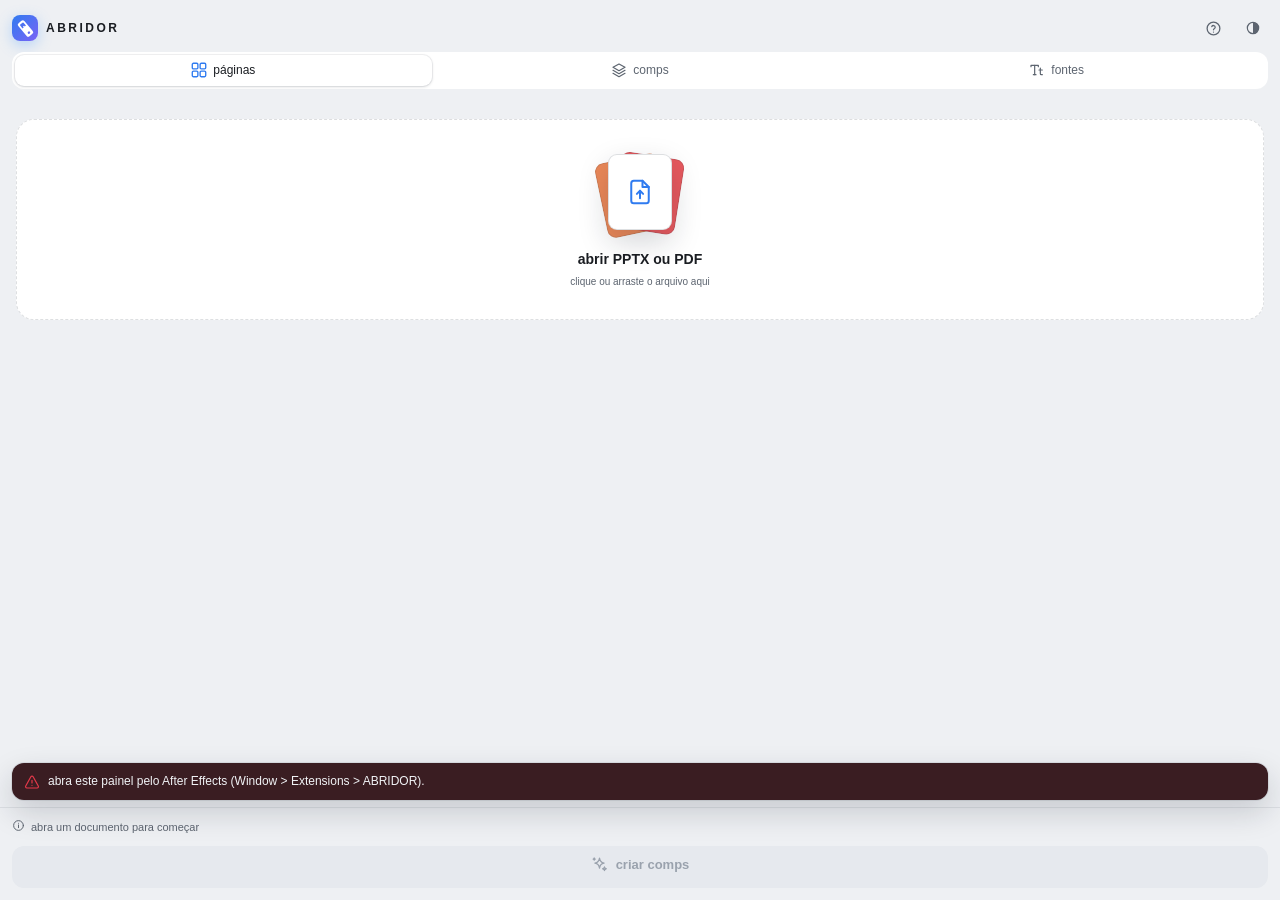
==== commit 2627e8da: "micro-interações nos ícones, botão × nos campos e ajustes visuais (v1.4.1) - pílula PPTX/PDF concênt" ====
--- a/abridor-cep/index.html
+++ b/abridor-cep/index.html
@@ -4,6 +4,7 @@
 	<meta charset="utf-8">
 	<title>ABRIDOR</title>
 	<link rel="stylesheet" href="css/style.css">
+	<link rel="stylesheet" href="css/micro.css">
 </head>
 <body class="is-empty">
 	<!-- ============================================================ TOPO -->
@@ -171,7 +172,7 @@
 			<div class="bar">
 				<span class="search" id="searchBox">
 					<button class="icon-btn" id="searchBtn" title="filtrar fontes&#10;pelo nome da fonte do documento"><i data-icon="search"></i></button>
-					<input type="search" id="fontFilter" placeholder="filtrar fontes" spellcheck="false">
+					<span class="clear-field"><input type="search" id="fontFilter" placeholder="filtrar fontes" spellcheck="false"><button class="clear-btn" data-clear="fontFilter" title="limpar o filtro"><i data-icon="x"></i></button></span>
 				</span>
 				<span class="spacer"></span>
 				<button class="icon-btn toggle" id="previewBtn" title="preview&#10;texto e tamanho usados nas prévias"><i data-icon="type"></i></button>
@@ -181,7 +182,7 @@
 			</div>
 			<div class="collapse" id="previewBox">
 				<div class="preview-opts">
-					<input type="text" id="sampleText" placeholder="texto do preview — vazio usa o do documento">
+					<span class="clear-field"><input type="text" id="sampleText" placeholder="texto do preview — vazio usa o do documento"><button class="clear-btn" data-clear="sampleText" title="apagar o texto"><i data-icon="x"></i></button></span>
 					<input type="range" id="previewSize" min="12" max="44" value="22" title="tamanho do preview">
 				</div>
 			</div>
--- a/abridor-cep/css/style.css
+++ b/abridor-cep/css/style.css
@@ -181,15 +181,16 @@
 
 .doc-chip:hover { border-color: var(--line-2); background: var(--surface-2); }
 
-.doc-chip:hover .doc-swap { transform: rotate(180deg); color: var(--txt); }
+.doc-chip:hover .doc-swap { color: var(--txt); }
 
 body.is-empty .doc-chip { opacity: 0; transform: translateX(12px); pointer-events: none; }
 
 .doc-type {
 	flex: none;
 	box-sizing: border-box;
-	width: 42px;
-	height: 22px;
+	width: 48px;
+	height: auto;
+	align-self: stretch;
 	display: inline-flex;
 	align-items: center;
 	justify-content: center;
@@ -1089,7 +1090,7 @@
 
 .cta:hover:not(:disabled) { box-shadow: 0 8px 26px rgba(120, 130, 255, .4); filter: brightness(1.08); }
 
-.cta:hover:not(:disabled) .cta-label .ico { transform: rotate(90deg) scale(1.15); }
+.cta:hover:not(:disabled) .cta-label .ico { transform: scale(1.18); }
 
 .cta:active:not(:disabled) { transform: scale(.98); }
 
@@ -1119,7 +1120,11 @@
 
 .cta.working .cta-fill { background: linear-gradient(90deg, var(--accent), var(--accent-2)); }
 
-.cta.working .cta-label .ico { animation: spin 1.4s linear infinite; }
+/* criando: as 3 estrelas cintilam em sequência */
+.cta.working .cta-label .ico > path { transform-box: fill-box; transform-origin: center; animation: twinkle 1.2s ease-in-out infinite; }
+.cta.working .cta-label .ico > path:nth-child(2) { animation-delay: .4s; }
+.cta.working .cta-label .ico > path:nth-child(3) { animation-delay: .8s; }
+@keyframes twinkle { 0%, 100% { transform: scale(1); opacity: 1; } 50% { transform: scale(.3); opacity: .25; } }
 
 .cta-done {
 	position: absolute;
@@ -1482,7 +1487,7 @@
 .recent-head span:last-child { text-transform: none; letter-spacing: 0; font-size: 10.5px; }
 .recent-item { display: flex; align-items: center; gap: 10px; padding: 8px; border-radius: 10px; }
 .recent-item:hover, .recent-item.hl { background: var(--surface); }
-.recent-item .doc-type { width: 38px; height: 20px; font-size: 8.5px; }
+.recent-item .doc-type { width: 38px; height: 20px; align-self: center; font-size: 8.5px; }
 .recent-item .ri-text { flex: 1; min-width: 0; display: flex; flex-direction: column; }
 .recent-item .ri-text b { font-weight: 600; white-space: nowrap; overflow: hidden; text-overflow: ellipsis; }
 .recent-item .ri-text small { color: var(--muted); font-size: 10.5px; }
@@ -1596,3 +1601,19 @@
 .tour-skip:hover { color: var(--txt); }
 .tour-foot .back:hover { color: var(--txt); }
 .help-btn.pulse .ico { animation: nudge .5s var(--spring); }
+
+/* campo com botão de apagar */
+.clear-field { position: relative; display: flex; align-items: center; flex: 1; min-width: 0; }
+.clear-field input { flex: 1; padding-right: 30px !important; }
+.clear-btn {
+	position: absolute; right: 5px; width: 20px; height: 20px; border: 0; border-radius: 50%;
+	display: grid; place-items: center; background: var(--surface-3); color: var(--muted); cursor: pointer;
+	opacity: 0; transform: scale(.4); pointer-events: none; transition: opacity .18s, transform .3s var(--spring), background .2s, color .2s;
+}
+.clear-btn .ico { width: 11px; height: 11px; stroke-width: 2.6; }
+.clear-field.has-value .clear-btn { opacity: 1; transform: none; pointer-events: auto; }
+.clear-btn:hover { background: var(--accent); color: #fff; }
+.search .clear-field { flex: none; }
+.search.open .clear-field input { width: 130px; }
+.search:not(.open) .clear-btn { display: none; }
+.search:not(.open) .clear-field input { padding-right: 0 !important; }
--- a/abridor-cep/css/micro.css
+++ b/abridor-cep/css/micro.css
@@ -0,0 +1,89 @@
+/* gerado por tests/make_micro_css.py: micro-interações dos ícones no hover */
+.ico > * { transform-box: fill-box; transform-origin: center; }
+.ico { transform-origin: center; }
+@keyframes mi-slide-r { 40% { transform: translateX(3px); } }
+@keyframes mi-slide-l { 40% { transform: translateX(-3px); } }
+@keyframes mi-up { 40% { transform: translateY(-2.5px); } }
+@keyframes mi-down { 40% { transform: translateY(2.5px); } }
+@keyframes mi-pop { 0% { transform: scale(1); } 35% { transform: scale(.72); } 70% { transform: scale(1.1); } }
+@keyframes mi-hop { 35% { transform: translateY(-2.5px); } 65% { transform: translateY(.5px); } }
+@keyframes mi-draw { 0% { stroke-dasharray: 20; stroke-dashoffset: 20; } 100% { stroke-dasharray: 20; stroke-dashoffset: 0; } }
+@keyframes mi-turn { 100% { transform: rotate(90deg); } }
+@keyframes mi-tilt { 30% { transform: rotate(-14deg); } 65% { transform: rotate(8deg); } }
+@keyframes mi-march { to { stroke-dashoffset: -7.2; } }
+@keyframes mi-rise { 45% { transform: translateY(-3px) scale(1.15); } }
+@keyframes mi-blink { 45% { transform: scaleY(.15); } }
+@keyframes mi-hands { to { transform: rotate(360deg); } }
+@keyframes mi-wave { 30% { transform: rotate(-16deg); } 65% { transform: rotate(8deg); } }
+@keyframes mi-twinkle { 0%, 100% { opacity: 1; transform: scale(1); } 40% { opacity: .2; transform: scale(.4); } 70% { opacity: 1; transform: scale(1.3); } }
+@keyframes mi-spin-half { to { transform: rotate(180deg); } }
+@keyframes mi-seek { 30% { transform: translate(-1.5px, -1.5px) scale(1.1); } 65% { transform: translate(1px, 1px); } }
+@keyframes mi-stretch { 40% { transform: scaleX(1.18); } 70% { transform: scaleX(.95); } }
+@keyframes mi-drop { 30% { transform: translateY(2.5px); } 55% { transform: translateY(-1px); } 75% { transform: translateY(1.5px); } }
+@keyframes mi-shake { 20%, 60% { transform: rotate(-12deg); } 40%, 80% { transform: rotate(12deg); } }
+@keyframes mi-nudge-r { 45% { transform: translateX(3px); } }
+@keyframes mi-squash { 45% { transform: scaleX(.55); } }
+@keyframes mi-swing { 30% { transform: rotate(-18deg); } 65% { transform: rotate(10deg); } }
+@keyframes mi-grow { 0% { transform: scale(.5); } 70% { transform: scale(1.08); } }
+@keyframes mi-type { 0% { transform: scaleX(0); } }
+@keyframes mi-bob { 35% { transform: translateY(-2.5px) rotate(-8deg); } 70% { transform: translateY(.5px) rotate(4deg); } }
+@keyframes mi-rays { to { transform: rotate(90deg); } }
+
+button:hover .ico-swap path:nth-child(1), label:hover .ico-swap path:nth-child(1), .hov .ico-swap path:nth-child(1) { animation: mi-slide-r .6s var(--spring); }
+button:hover .ico-swap path:nth-child(2), label:hover .ico-swap path:nth-child(2), .hov .ico-swap path:nth-child(2) { animation: mi-slide-l .6s var(--spring); }
+button:hover .ico-pages rect:nth-child(1), label:hover .ico-pages rect:nth-child(1), .hov .ico-pages rect:nth-child(1) { animation: mi-pop .45s var(--spring); }
+button:hover .ico-pages rect:nth-child(2), label:hover .ico-pages rect:nth-child(2), .hov .ico-pages rect:nth-child(2) { animation: mi-pop .45s var(--spring) .06s; }
+button:hover .ico-pages rect:nth-child(4), label:hover .ico-pages rect:nth-child(4), .hov .ico-pages rect:nth-child(4) { animation: mi-pop .45s var(--spring) .12s; }
+button:hover .ico-pages rect:nth-child(3), label:hover .ico-pages rect:nth-child(3), .hov .ico-pages rect:nth-child(3) { animation: mi-pop .45s var(--spring) .18s; }
+button:hover .ico-comps path:nth-child(1), label:hover .ico-comps path:nth-child(1), .hov .ico-comps path:nth-child(1) { animation: mi-up .55s var(--spring); }
+button:hover .ico-comps path:nth-child(3), label:hover .ico-comps path:nth-child(3), .hov .ico-comps path:nth-child(3) { animation: mi-down .55s var(--spring); }
+button:hover .ico-layers path:nth-child(1), label:hover .ico-layers path:nth-child(1), .hov .ico-layers path:nth-child(1) { animation: mi-up .55s var(--spring); }
+button:hover .ico-fonts path:nth-child(-n+3), label:hover .ico-fonts path:nth-child(-n+3), .hov .ico-fonts path:nth-child(-n+3) { animation: mi-hop .5s var(--spring); }
+button:hover .ico-fonts path:nth-child(n+4), label:hover .ico-fonts path:nth-child(n+4), .hov .ico-fonts path:nth-child(n+4) { animation: mi-hop .5s var(--spring) .1s; }
+button:hover .ico-all path, label:hover .ico-all path, .hov .ico-all path { animation: mi-draw .5s var(--ease); }
+button:hover .ico-none rect, label:hover .ico-none rect, .hov .ico-none rect { animation: mi-pop .45s var(--spring); }
+button:hover .ico-invert, label:hover .ico-invert, .hov .ico-invert { animation: mi-turn .55s var(--spring); }
+button:hover .ico-range, label:hover .ico-range, .hov .ico-range { animation: mi-tilt .55s var(--spring); }
+button:hover .ico-boxes rect:nth-child(n+2), label:hover .ico-boxes rect:nth-child(n+2), .hov .ico-boxes rect:nth-child(n+2) { animation: mi-march .9s linear infinite; }
+button:hover .ico-image circle, label:hover .ico-image circle, .hov .ico-image circle { animation: mi-rise .6s var(--spring); }
+button:hover .ico-image path, label:hover .ico-image path, .hov .ico-image path { animation: mi-hop .6s var(--spring) .08s; }
+button:hover .ico-eye, label:hover .ico-eye, .hov .ico-eye { animation: mi-blink .4s ease; }
+button:hover .ico-eyeOff, label:hover .ico-eyeOff, .hov .ico-eyeOff { animation: mi-blink .4s ease; }
+button:hover .ico-clock path, label:hover .ico-clock path, .hov .ico-clock path { animation: mi-hands .8s var(--ease); transform-box: view-box; transform-origin: 12px 12px; }
+button:hover .ico-wand path:nth-child(-n+2), label:hover .ico-wand path:nth-child(-n+2), .hov .ico-wand path:nth-child(-n+2) { animation: mi-wave .6s var(--spring); transform-box: view-box; transform-origin: 12px 12px; }
+button:hover .ico-wand path:nth-child(3), label:hover .ico-wand path:nth-child(3), .hov .ico-wand path:nth-child(3) { animation: mi-twinkle .6s ease; }
+button:hover .ico-refresh, label:hover .ico-refresh, .hov .ico-refresh { animation: mi-spin-half .6s var(--spring); }
+button:hover .ico-search, label:hover .ico-search, .hov .ico-search { animation: mi-seek .6s var(--spring); }
+button:hover .ico-type path, label:hover .ico-type path, .hov .ico-type path { animation: mi-stretch .5s var(--spring); }
+button:hover .ico-autofit path:nth-child(2), label:hover .ico-autofit path:nth-child(2), .hov .ico-autofit path:nth-child(2) { animation: mi-down .5s var(--spring); }
+button:hover .ico-project path:nth-child(2), label:hover .ico-project path:nth-child(2), .hov .ico-project path:nth-child(2) { animation: mi-drop .7s var(--spring); }
+button:hover .ico-master rect:nth-child(1), label:hover .ico-master rect:nth-child(1), .hov .ico-master rect:nth-child(1) { animation: mi-slide-l .5s var(--spring); }
+button:hover .ico-master rect:nth-child(3), label:hover .ico-master rect:nth-child(3), .hov .ico-master rect:nth-child(3) { animation: mi-slide-r .5s var(--spring); }
+button:hover .ico-alert, label:hover .ico-alert, .hov .ico-alert { animation: mi-shake .5s ease; }
+button:hover .ico-arrow, label:hover .ico-arrow, .hov .ico-arrow { animation: mi-nudge-r .5s var(--spring); }
+button:hover .ico-x, label:hover .ico-x, .hov .ico-x { animation: mi-turn .45s var(--spring); }
+button:hover .ico-plus, label:hover .ico-plus, .hov .ico-plus { animation: mi-turn .45s var(--spring); }
+button:hover .ico-minus, label:hover .ico-minus, .hov .ico-minus { animation: mi-squash .4s var(--spring); }
+button:hover .ico-monitor rect, label:hover .ico-monitor rect, .hov .ico-monitor rect { animation: mi-pop .45s var(--spring); }
+button:hover .ico-tag, label:hover .ico-tag, .hov .ico-tag { animation: mi-swing .6s var(--spring); }
+button:hover .ico-tune circle:nth-of-type(1), label:hover .ico-tune circle:nth-of-type(1), .hov .ico-tune circle:nth-of-type(1) { animation: mi-slide-l .55s var(--spring); }
+button:hover .ico-tune circle:nth-of-type(2), label:hover .ico-tune circle:nth-of-type(2), .hov .ico-tune circle:nth-of-type(2) { animation: mi-slide-r .55s var(--spring); }
+button:hover .ico-tune circle:nth-of-type(3), label:hover .ico-tune circle:nth-of-type(3), .hov .ico-tune circle:nth-of-type(3) { animation: mi-slide-l .55s var(--spring) .05s; }
+button:hover .ico-fit rect:nth-child(2), label:hover .ico-fit rect:nth-child(2), .hov .ico-fit rect:nth-child(2) { animation: mi-pop .45s var(--spring); }
+button:hover .ico-fill rect:nth-of-type(2), label:hover .ico-fill rect:nth-of-type(2), .hov .ico-fill rect:nth-of-type(2) { animation: mi-grow .5s var(--spring); }
+button:hover .ico-para path:nth-child(1), label:hover .ico-para path:nth-child(1), .hov .ico-para path:nth-child(1) { animation: mi-type .5s var(--ease); }
+button:hover .ico-para path:nth-child(2), label:hover .ico-para path:nth-child(2), .hov .ico-para path:nth-child(2) { animation: mi-type .5s var(--ease) .1s; }
+button:hover .ico-line path:nth-child(1), label:hover .ico-line path:nth-child(1), .hov .ico-line path:nth-child(1) { animation: mi-type .45s var(--ease); }
+button:hover .ico-line path:nth-child(2), label:hover .ico-line path:nth-child(2), .hov .ico-line path:nth-child(2) { animation: mi-type .45s var(--ease) .08s; }
+button:hover .ico-line path:nth-child(3), label:hover .ico-line path:nth-child(3), .hov .ico-line path:nth-child(3) { animation: mi-type .45s var(--ease) .16s; }
+button:hover .ico-split path:nth-child(4), label:hover .ico-split path:nth-child(4), .hov .ico-split path:nth-child(4) { animation: mi-nudge-r .55s var(--spring); }
+button:hover .ico-split path:nth-child(2), label:hover .ico-split path:nth-child(2), .hov .ico-split path:nth-child(2) { animation: mi-type .45s var(--ease); }
+button:hover .ico-help, label:hover .ico-help, .hov .ico-help { animation: mi-bob .6s var(--spring); }
+button:hover .ico-info path, label:hover .ico-info path, .hov .ico-info path { animation: mi-hop .5s var(--spring); }
+button:hover .ico-sun path, label:hover .ico-sun path, .hov .ico-sun path { animation: mi-rays .7s var(--spring); transform-box: view-box; transform-origin: 12px 12px; }
+button:hover .ico-moon, label:hover .ico-moon, .hov .ico-moon { animation: mi-swing .7s var(--spring); }
+button:hover .ico-themeAuto path, label:hover .ico-themeAuto path, .hov .ico-themeAuto path { animation: mi-spin-half .6s var(--spring); transform-box: view-box; transform-origin: 12px 12px; }
+button:hover .ico-open path:nth-child(n+3), label:hover .ico-open path:nth-child(n+3), .hov .ico-open path:nth-child(n+3) { animation: mi-up .55s var(--spring); }
+
+.icon-btn.busy .ico, .btn.busy .ico { animation: spin .9s linear infinite !important; }
+@media (prefers-reduced-motion: reduce) { .ico, .ico > * { animation: none !important; } }
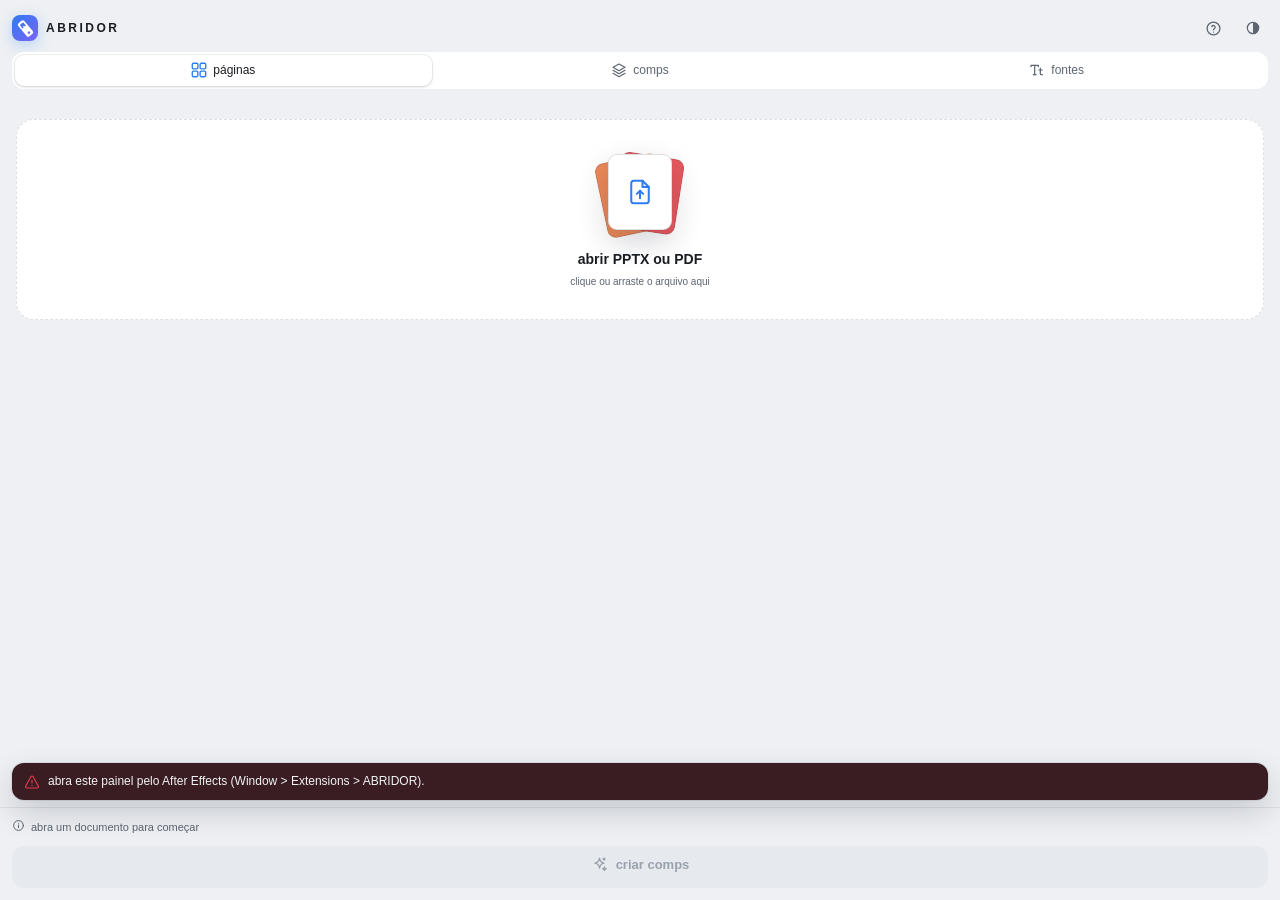
==== commit fa366d4d: "ajustes finos: intervalo, botão ×, estrelinhas, logo e setas (v1.4.2) - intervalo aplica a seleção a" ====
--- a/abridor-cep/index.html
+++ b/abridor-cep/index.html
@@ -9,12 +9,12 @@
 <body class="is-empty">
 	<!-- ============================================================ TOPO -->
 	<header class="top">
-		<div class="logo" title="ABRIDOR&#10;layouts de PPTX e PDF no After Effects">
+		<button class="logo" id="logoBtn" title="ABRIDOR · layouts de PPTX e PDF no AE&#10;abrir a documentação no GitHub">
 			<span class="logo-mark" id="logoMark">
 				<svg class="opener" viewBox="0 0 24 24" aria-hidden="true"><g class="opener-bar" transform="rotate(-40 12 12)"><path fill="currentColor" fill-rule="evenodd" d="M9.6 1.2h4.8a2.6 2.6 0 0 1 2.6 2.6v16.4a2.6 2.6 0 0 1-2.6 2.6H9.6A2.6 2.6 0 0 1 7 20.2V3.8a2.6 2.6 0 0 1 2.6-2.6z M10.2 3.9h3.6a1 1 0 0 1 1 1v4.6h-1.9V8.1h-1.8v1.4H9.2V4.9a1 1 0 0 1 1-1z M12 17.2a1.6 1.6 0 1 1 0 3.2 1.6 1.6 0 0 1 0-3.2z"/></g></svg>
 			</span>
 			<span class="logo-name">ABRIDOR</span>
-		</div>
+		</button>
 		<button id="docChip" class="doc-chip" data-kbd="mod+O" title="abrir outro documento">
 			<span id="docType" class="doc-type">PDF</span>
 			<span class="doc-text"><b id="docName"></b><small id="docMeta"></small></span>
@@ -58,7 +58,7 @@
 				</span>
 				<span class="range" id="rangeBox">
 					<button class="icon-btn" id="rangeBtn" title="selecionar por intervalo&#10;1-3, 5 · 8- até o fim · -4 do início"><i data-icon="range"></i></button>
-					<input type="text" id="selRange" placeholder="1-3, 5, 8-" spellcheck="false">
+					<span class="clear-field"><input type="text" id="selRange" placeholder="1-3, 5, 8-" spellcheck="false"><button class="clear-btn" data-clear="selRange" title="apagar o intervalo"><i data-icon="x"></i></button></span>
 				</span>
 				<span class="spacer"></span>
 				<button class="icon-btn toggle on" id="showBoxes" title="textos detectados&#10;azul = caixa de texto · laranja = texto de ponto"><i data-icon="boxes"></i></button>
--- a/abridor-cep/css/style.css
+++ b/abridor-cep/css/style.css
@@ -133,7 +133,9 @@
 	min-height: 52px;
 }
 
-.logo { display: flex; align-items: center; gap: 8px; flex: none; }
+.logo { display: flex; align-items: center; gap: 8px; flex: none; padding: 0; border: 0; background: transparent; color: inherit; border-radius: 9px; cursor: pointer; }
+.logo:focus-visible { outline: 2px solid var(--accent); outline-offset: 2px; }
+.logo:hover .logo-name { color: var(--accent); }
 
 .logo-mark {
 	width: 26px;
@@ -146,12 +148,14 @@
 	box-shadow: 0 4px 14px rgba(76, 157, 255, .35);
 }
 
-.logo-mark { cursor: default; }
+.logo-mark { cursor: pointer; transition: transform .3s var(--spring), box-shadow .25s; }
+.logo:hover .logo-mark { transform: scale(1.08); box-shadow: 0 6px 18px rgba(76, 157, 255, .5); }
+.logo:active .logo-mark { transform: scale(.94); }
 
 .logo-mark .opener { width: 19px; height: 19px; overflow: visible; transform-origin: 50% 50%; }
 
 /* o abridor "abre": alavanca para cima e volta */
-.logo-mark:hover .opener, .logo-mark.pry .opener { animation: pry .9s var(--spring); }
+.logo:hover .opener, .logo-mark.pry .opener { animation: pry .9s var(--spring); }
 
 @keyframes pry {
 	0% { transform: rotate(0); }
@@ -161,7 +165,7 @@
 	100% { transform: rotate(0); }
 }
 
-.logo-name { font-weight: 700; letter-spacing: 2.5px; font-size: 12px; transition: opacity var(--t), max-width var(--t) var(--ease); max-width: 120px; overflow: hidden; }
+.logo-name { font-weight: 700; letter-spacing: 2.5px; font-size: 12px; transition: opacity var(--t), max-width var(--t) var(--ease), color .2s; max-width: 120px; overflow: hidden; }
 
 body:not(.is-empty) .logo-name { opacity: 0; max-width: 0; }
 
@@ -1090,7 +1094,11 @@
 
 .cta:hover:not(:disabled) { box-shadow: 0 8px 26px rgba(120, 130, 255, .4); filter: brightness(1.08); }
 
-.cta:hover:not(:disabled) .cta-label .ico { transform: scale(1.18); }
+.cta-label .ico > path { transform-box: fill-box; transform-origin: center; }
+.cta:hover:not(:disabled):not(.working) .cta-label .ico > path { animation: star-pop .55s var(--spring); }
+.cta:hover:not(:disabled):not(.working) .cta-label .ico > path:nth-child(2) { animation-delay: .09s; }
+.cta:hover:not(:disabled):not(.working) .cta-label .ico > path:nth-child(3) { animation-delay: .18s; }
+@keyframes star-pop { 45% { transform: scale(1.35); } 100% { transform: scale(1); } }
 
 .cta:active:not(:disabled) { transform: scale(.98); }
 
@@ -1606,14 +1614,26 @@
 .clear-field { position: relative; display: flex; align-items: center; flex: 1; min-width: 0; }
 .clear-field input { flex: 1; padding-right: 30px !important; }
 .clear-btn {
-	position: absolute; right: 5px; width: 20px; height: 20px; border: 0; border-radius: 50%;
-	display: grid; place-items: center; background: var(--surface-3); color: var(--muted); cursor: pointer;
-	opacity: 0; transform: scale(.4); pointer-events: none; transition: opacity .18s, transform .3s var(--spring), background .2s, color .2s;
-}
-.clear-btn .ico { width: 11px; height: 11px; stroke-width: 2.6; }
+	position: absolute; right: 4px; top: 50%; width: 20px; height: 20px; margin-top: -10px; padding: 0; border: 0; border-radius: 6px;
+	display: flex; align-items: center; justify-content: center; background: transparent; color: var(--muted); cursor: pointer; line-height: 0;
+	opacity: 0; transform: scale(.4); pointer-events: none; transition: opacity .18s, transform .3s var(--spring), color .2s;
+}
+.clear-btn .ico { width: 12px; height: 12px; margin: 0; stroke-width: 2.4; display: block; transition: transform .35s var(--spring); }
 .clear-field.has-value .clear-btn { opacity: 1; transform: none; pointer-events: auto; }
-.clear-btn:hover { background: var(--accent); color: #fff; }
-.search .clear-field { flex: none; }
+.clear-btn:hover { color: var(--txt); }
+.clear-btn:hover .ico { transform: rotate(90deg) scale(1.1); }
+.clear-btn:active .ico { transform: rotate(90deg) scale(.85); }
+.range .clear-field, .search .clear-field { flex: none; }
 .search.open .clear-field input { width: 130px; }
-.search:not(.open) .clear-btn { display: none; }
-.search:not(.open) .clear-field input { padding-right: 0 !important; }
+.range.open .clear-field input { width: 104px; }
+.range:not(.open) .clear-btn, .search:not(.open) .clear-btn { display: none; }
+.range:not(.open) .clear-field input, .search:not(.open) .clear-field input { padding-right: 0 !important; }
+.range .clear-field input, .search .clear-field input { padding-right: 26px !important; }
+
+/* sem o "x" nativo do campo de busca */
+input[type=search]::-webkit-search-cancel-button, input[type=search]::-webkit-search-decoration { -webkit-appearance: none; appearance: none; display: none; }
+
+/* texto do intervalo: mesma tipografia do painel, sem estilos do sistema */
+#selRange { font-size: 12px; line-height: 16px; height: 28px; color: var(--txt); caret-color: var(--accent); -webkit-appearance: none; appearance: none; box-shadow: none; text-decoration: none; }
+#selRange::placeholder { color: var(--faint); }
+.clear-field input::selection { background: rgba(76, 157, 255, .35); color: var(--txt); }
--- a/abridor-cep/css/micro.css
+++ b/abridor-cep/css/micro.css
@@ -17,6 +17,7 @@
 @keyframes mi-wave { 30% { transform: rotate(-16deg); } 65% { transform: rotate(8deg); } }
 @keyframes mi-twinkle { 0%, 100% { opacity: 1; transform: scale(1); } 40% { opacity: .2; transform: scale(.4); } 70% { opacity: 1; transform: scale(1.3); } }
 @keyframes mi-spin-half { to { transform: rotate(180deg); } }
+@keyframes mi-spin-back { to { transform: rotate(-180deg); } }
 @keyframes mi-seek { 30% { transform: translate(-1.5px, -1.5px) scale(1.1); } 65% { transform: translate(1px, 1px); } }
 @keyframes mi-stretch { 40% { transform: scaleX(1.18); } 70% { transform: scaleX(.95); } }
 @keyframes mi-drop { 30% { transform: translateY(2.5px); } 55% { transform: translateY(-1px); } 75% { transform: translateY(1.5px); } }
@@ -52,7 +53,7 @@
 button:hover .ico-clock path, label:hover .ico-clock path, .hov .ico-clock path { animation: mi-hands .8s var(--ease); transform-box: view-box; transform-origin: 12px 12px; }
 button:hover .ico-wand path:nth-child(-n+2), label:hover .ico-wand path:nth-child(-n+2), .hov .ico-wand path:nth-child(-n+2) { animation: mi-wave .6s var(--spring); transform-box: view-box; transform-origin: 12px 12px; }
 button:hover .ico-wand path:nth-child(3), label:hover .ico-wand path:nth-child(3), .hov .ico-wand path:nth-child(3) { animation: mi-twinkle .6s ease; }
-button:hover .ico-refresh, label:hover .ico-refresh, .hov .ico-refresh { animation: mi-spin-half .6s var(--spring); }
+button:hover .ico-refresh, label:hover .ico-refresh, .hov .ico-refresh { animation: mi-spin-back .6s var(--spring); }
 button:hover .ico-search, label:hover .ico-search, .hov .ico-search { animation: mi-seek .6s var(--spring); }
 button:hover .ico-type path, label:hover .ico-type path, .hov .ico-type path { animation: mi-stretch .5s var(--spring); }
 button:hover .ico-autofit path:nth-child(2), label:hover .ico-autofit path:nth-child(2), .hov .ico-autofit path:nth-child(2) { animation: mi-down .5s var(--spring); }
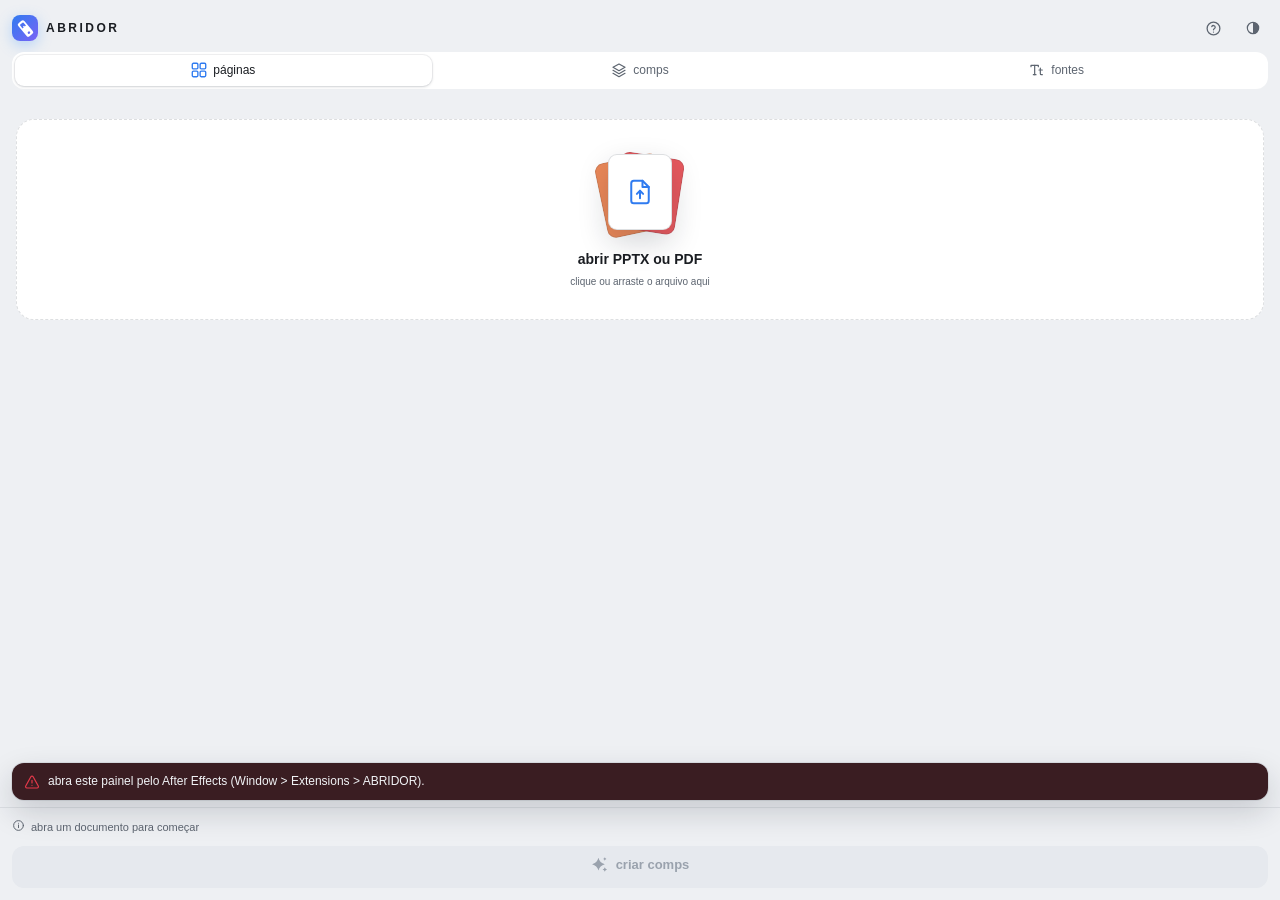
==== commit b342136e: "versão atual no tooltip do logo Co-Authored-By: Claude Opus 5.5 <noreply@anthropic.com> Claude-Sessi" ====
--- a/abridor-cep/index.html
+++ b/abridor-cep/index.html
@@ -9,7 +9,7 @@
 <body class="is-empty">
 	<!-- ============================================================ TOPO -->
 	<header class="top">
-		<button class="logo" id="logoBtn" title="ABRIDOR · layouts de PPTX e PDF no AE&#10;abrir a documentação no GitHub">
+		<button class="logo" id="logoBtn" title="ABRIDOR&#10;abrir a documentação no GitHub">
 			<span class="logo-mark" id="logoMark">
 				<svg class="opener" viewBox="0 0 24 24" aria-hidden="true"><g class="opener-bar" transform="rotate(-40 12 12)"><path fill="currentColor" fill-rule="evenodd" d="M9.6 1.2h4.8a2.6 2.6 0 0 1 2.6 2.6v16.4a2.6 2.6 0 0 1-2.6 2.6H9.6A2.6 2.6 0 0 1 7 20.2V3.8a2.6 2.6 0 0 1 2.6-2.6z M10.2 3.9h3.6a1 1 0 0 1 1 1v4.6h-1.9V8.1h-1.8v1.4H9.2V4.9a1 1 0 0 1 1-1z M12 17.2a1.6 1.6 0 1 1 0 3.2 1.6 1.6 0 0 1 0-3.2z"/></g></svg>
 			</span>
--- a/abridor-cep/css/style.css
+++ b/abridor-cep/css/style.css
@@ -1094,6 +1094,7 @@
 
 .cta:hover:not(:disabled) { box-shadow: 0 8px 26px rgba(120, 130, 255, .4); filter: brightness(1.08); }
 
+.ico-sparkle, .ico-sparkle path { fill: currentColor; stroke: none; }
 .cta-label .ico > path { transform-box: fill-box; transform-origin: center; }
 .cta:hover:not(:disabled):not(.working) .cta-label .ico > path { animation: star-pop .55s var(--spring); }
 .cta:hover:not(:disabled):not(.working) .cta-label .ico > path:nth-child(2) { animation-delay: .09s; }
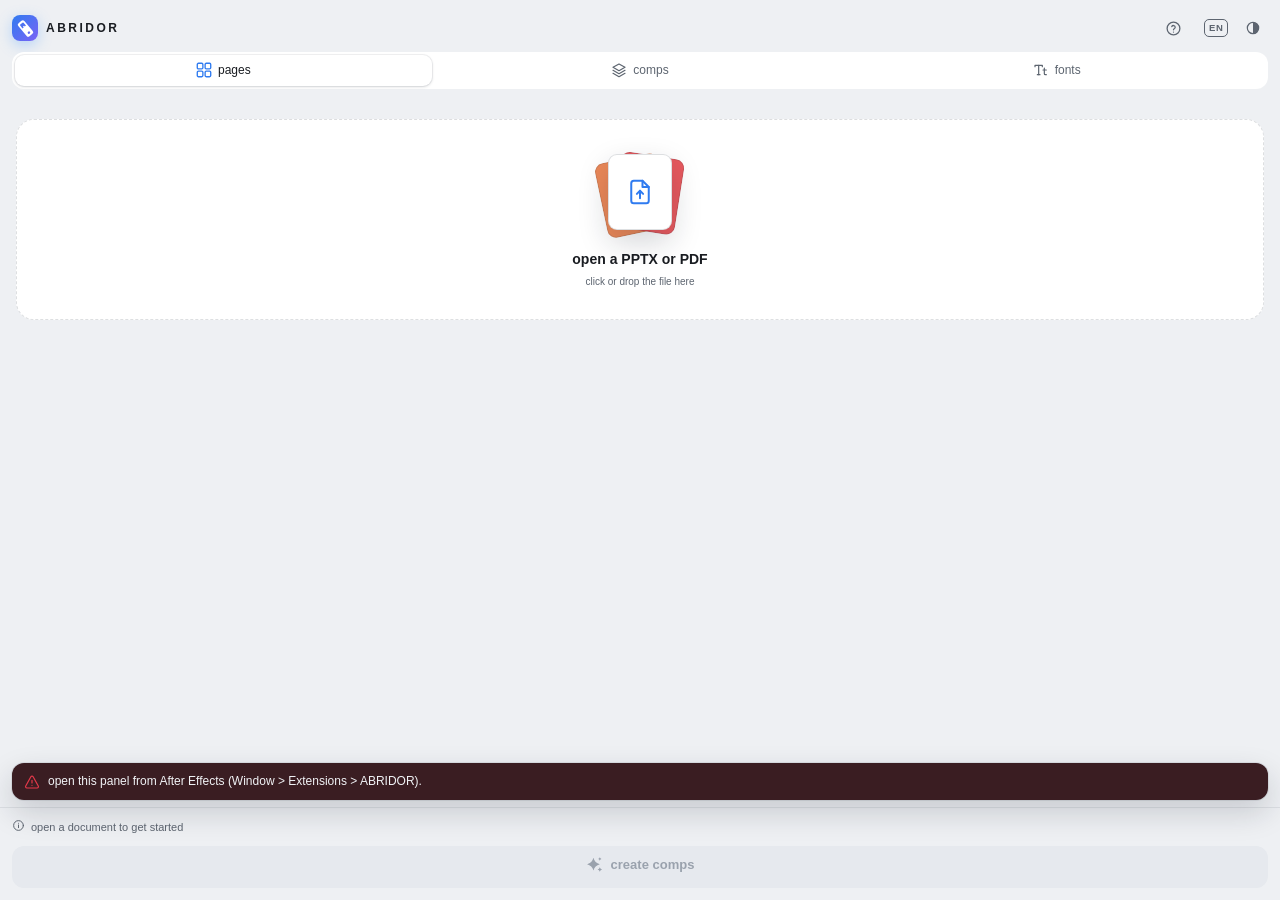
==== commit 45138b0d: "traduções: português, inglês e espanhol num CSV editável (v1.5.0) - abridor-cep/i18n/strings.csv: to" ====
--- a/abridor-cep/index.html
+++ b/abridor-cep/index.html
@@ -9,18 +9,19 @@
 <body class="is-empty">
 	<!-- ============================================================ TOPO -->
 	<header class="top">
-		<button class="logo" id="logoBtn" title="ABRIDOR&#10;abrir a documentação no GitHub">
+		<button class="logo" id="logoBtn" data-i18n-title="panel.logo.tip" title="ABRIDOR&#10;abrir a documentação no GitHub">
 			<span class="logo-mark" id="logoMark">
 				<svg class="opener" viewBox="0 0 24 24" aria-hidden="true"><g class="opener-bar" transform="rotate(-40 12 12)"><path fill="currentColor" fill-rule="evenodd" d="M9.6 1.2h4.8a2.6 2.6 0 0 1 2.6 2.6v16.4a2.6 2.6 0 0 1-2.6 2.6H9.6A2.6 2.6 0 0 1 7 20.2V3.8a2.6 2.6 0 0 1 2.6-2.6z M10.2 3.9h3.6a1 1 0 0 1 1 1v4.6h-1.9V8.1h-1.8v1.4H9.2V4.9a1 1 0 0 1 1-1z M12 17.2a1.6 1.6 0 1 1 0 3.2 1.6 1.6 0 0 1 0-3.2z"/></g></svg>
 			</span>
 			<span class="logo-name">ABRIDOR</span>
 		</button>
-		<button id="docChip" class="doc-chip" data-kbd="mod+O" title="abrir outro documento">
+		<button id="docChip" class="doc-chip" data-kbd="mod+O" data-i18n-title="panel.docchip.tip" title="abrir outro documento">
 			<span id="docType" class="doc-type">PDF</span>
 			<span class="doc-text"><b id="docName"></b><small id="docMeta"></small></span>
 			<i data-icon="swap" class="doc-swap"></i>
 		</button>
-		<button id="helpBtn" class="icon-btn help-btn" title="tour guiado&#10;mostra onde fica cada coisa no painel"><i data-icon="help"></i></button>
+		<button id="helpBtn" class="icon-btn help-btn" data-i18n-title="panel.help.tip" title="tour guiado&#10;mostra onde fica cada coisa no painel"><i data-icon="help"></i></button>
+		<button id="langBtn" class="icon-btn lang-btn" title="idioma"><span>PT</span></button>
 		<button id="themeBtn" class="icon-btn theme-btn" data-mode="auto" title="tema">
 			<i data-icon="themeAuto"></i><i data-icon="sun"></i><i data-icon="moon"></i>
 		</button>
@@ -28,9 +29,9 @@
 
 	<nav class="tabs" role="tablist">
 		<span class="tab-ink"></span>
-		<button class="tab active" data-tab="pages" role="tab" data-kbd="1" title="páginas&#10;escolha o que vira comp"><i data-icon="pages"></i><span>páginas</span><b id="pagesBadge" class="pill hidden"></b></button>
-		<button class="tab" data-tab="comps" role="tab" data-kbd="2" title="comps&#10;formato, duração e camadas"><i data-icon="comps"></i><span>comps</span></button>
-		<button class="tab" data-tab="fonts" role="tab" data-kbd="3" title="fontes&#10;associe as fontes do documento"><i data-icon="fonts"></i><span>fontes</span><b id="fontBadge" class="pill warn hidden"></b></button>
+		<button class="tab active" data-tab="pages" role="tab" data-kbd="1" data-i18n-title="panel.tab.pages.tip" title="páginas&#10;escolha o que vira comp"><i data-icon="pages"></i><span data-i18n="panel.tab.pages">páginas</span><b id="pagesBadge" class="pill hidden"></b></button>
+		<button class="tab" data-tab="comps" role="tab" data-kbd="2" data-i18n-title="panel.tab.comps.tip" title="comps&#10;formato, duração e camadas"><i data-icon="comps"></i><span data-i18n="panel.tab.comps">comps</span></button>
+		<button class="tab" data-tab="fonts" role="tab" data-kbd="3" data-i18n-title="panel.tab.fonts.tip" title="fontes&#10;associe as fontes do documento"><i data-icon="fonts"></i><span data-i18n="panel.tab.fonts">fontes</span><b id="fontBadge" class="pill warn hidden"></b></button>
 	</nav>
 
 	<main>
@@ -43,26 +44,26 @@
 					<span class="sheet s2"></span>
 					<span class="sheet s1"><i data-icon="open"></i></span>
 				</div>
-				<b>abrir PPTX ou PDF</b>
-				<small>clique ou arraste o arquivo aqui</small>
+				<b data-i18n="panel.drop.title">abrir PPTX ou PDF</b>
+				<small data-i18n="panel.drop.sub">clique ou arraste o arquivo aqui</small>
 			</div>
 
 			<div id="recent" class="recent hidden"></div>
 
 			<div id="pagesTools" class="bar">
-				<span class="sel-count" title="páginas selecionadas&#10;selecionadas / total do documento"><b id="selN">0</b><span>/<span id="selT">0</span></span></span>
+				<span class="sel-count" data-i18n-title="panel.selcount.tip" title="páginas selecionadas&#10;selecionadas / total do documento"><b id="selN">0</b><span>/<span id="selT">0</span></span></span>
 				<span class="iconbar">
-					<button class="icon-btn" id="selAll" title="selecionar todas"><i data-icon="all"></i></button>
-					<button class="icon-btn" id="selNone" title="limpar seleção&#10;desmarca todas as páginas"><i data-icon="none"></i></button>
-					<button class="icon-btn" id="selInvert" title="inverter seleção&#10;marca as desmarcadas e vice-versa"><i data-icon="invert"></i></button>
+					<button class="icon-btn" id="selAll" data-i18n-title="panel.selall.tip" title="selecionar todas"><i data-icon="all"></i></button>
+					<button class="icon-btn" id="selNone" data-i18n-title="panel.selnone.tip" title="limpar seleção&#10;desmarca todas as páginas"><i data-icon="none"></i></button>
+					<button class="icon-btn" id="selInvert" data-i18n-title="panel.selinvert.tip" title="inverter seleção&#10;marca as desmarcadas e vice-versa"><i data-icon="invert"></i></button>
 				</span>
 				<span class="range" id="rangeBox">
-					<button class="icon-btn" id="rangeBtn" title="selecionar por intervalo&#10;1-3, 5 · 8- até o fim · -4 do início"><i data-icon="range"></i></button>
-					<span class="clear-field"><input type="text" id="selRange" placeholder="1-3, 5, 8-" spellcheck="false"><button class="clear-btn" data-clear="selRange" title="apagar o intervalo"><i data-icon="x"></i></button></span>
+					<button class="icon-btn" id="rangeBtn" data-i18n-title="panel.range.tip" title="selecionar por intervalo&#10;1-3, 5 · 8- até o fim · -4 do início"><i data-icon="range"></i></button>
+					<span class="clear-field"><input type="text" id="selRange" placeholder="1-3, 5, 8-" spellcheck="false"><button class="clear-btn" data-clear="selRange" data-i18n-title="panel.range.clear" title="apagar o intervalo"><i data-icon="x"></i></button></span>
 				</span>
 				<span class="spacer"></span>
-				<button class="icon-btn toggle on" id="showBoxes" title="textos detectados&#10;azul = caixa de texto · laranja = texto de ponto"><i data-icon="boxes"></i></button>
-				<button class="icon-btn toggle" id="btnExtImages" title="imagens externas&#10;usa PNG/JPG exportados do PowerPoint como referência, na ordem dos arquivos"><i data-icon="image"></i></button>
+				<button class="icon-btn toggle on" id="showBoxes" data-i18n-title="panel.boxes.tip" title="textos detectados&#10;azul = caixa de texto · laranja = texto de ponto"><i data-icon="boxes"></i></button>
+				<button class="icon-btn toggle" id="btnExtImages" data-i18n-title="panel.extimages.tip" title="imagens externas&#10;usa PNG/JPG exportados do PowerPoint como referência, na ordem dos arquivos"><i data-icon="image"></i></button>
 			</div>
 
 			<div id="grid" class="grid"></div>
@@ -71,12 +72,12 @@
 		<!-- ======================================================= COMPS -->
 		<section id="tab-comps" class="panel">
 			<div class="block">
-				<div class="block-title"><i data-icon="monitor"></i>formato</div>
+				<div class="block-title"><i data-icon="monitor"></i><span data-i18n="panel.format">formato</span></div>
 				<div class="seg" id="resSeg">
 					<button data-value="3840x2160" title="UHD 4K&#10;3840 × 2160"><b>4K</b><small>UHD</small></button>
 					<button data-value="1920x1080" title="Full HD&#10;1920 × 1080"><b>1080</b><small>Full HD</small></button>
 					<button data-value="1280x720" title="HD&#10;1280 × 720"><b>720</b><small>HD</small></button>
-					<button data-value="custom" title="tamanho personalizado&#10;digite largura e altura em pixels"><b>···</b><small>outro</small></button>
+					<button data-value="custom" data-i18n-title="panel.custom.tip" title="tamanho personalizado&#10;digite largura e altura em pixels"><b>···</b><small data-i18n="panel.custom">outro</small></button>
 				</div>
 				<div class="collapse" id="customBox">
 					<div class="inline-fields">
@@ -84,41 +85,41 @@
 					</div>
 				</div>
 				<div class="seg small grid4" id="fpsSeg">
-					<button data-value="23.976" title="23,976 fps&#10;cinema em TV (NTSC)">23,976</button>
+					<button data-value="23.976" data-i18n-title="panel.fps23.tip" title="23,976 fps&#10;cinema em TV (NTSC)"><span data-i18n="panel.fps23">23,976</span></button>
 					<button data-value="24">24</button>
 					<button data-value="25" title="25 fps&#10;PAL">25</button>
-					<button data-value="29.97" title="29,97 fps&#10;TV NTSC (padrão)">29,97</button>
+					<button data-value="29.97" data-i18n-title="panel.fps29.tip" title="29,97 fps&#10;TV NTSC (padrão)"><span data-i18n="panel.fps29">29,97</span></button>
 					<button data-value="30">30</button>
 					<button data-value="50">50</button>
-					<button data-value="59.94" title="59,94 fps&#10;NTSC progressivo">59,94</button>
+					<button data-value="59.94" data-i18n-title="panel.fps59.tip" title="59,94 fps&#10;NTSC progressivo"><span data-i18n="panel.fps59">59,94</span></button>
 					<button data-value="60">60</button>
 				</div>
 			</div>
 
 			<div class="block">
-				<div class="block-title"><i data-icon="clock"></i>duração por página</div>
+				<div class="block-title"><i data-icon="clock"></i><span data-i18n="panel.duration">duração por página</span></div>
 				<div class="stepper">
-					<button class="icon-btn" id="durMinus" data-kbd="↓" title="menos 0,5 s"><i data-icon="minus"></i></button>
+					<button class="icon-btn" id="durMinus" data-kbd="↓" data-i18n-title="panel.durminus.tip" title="menos 0,5 s"><i data-icon="minus"></i></button>
 					<label class="step-val"><input type="text" id="duration" value="5" inputmode="decimal" spellcheck="false"><span>s</span></label>
-					<button class="icon-btn" id="durPlus" data-kbd="↑" title="mais 0,5 s"><i data-icon="plus"></i></button>
+					<button class="icon-btn" id="durPlus" data-kbd="↑" data-i18n-title="panel.durplus.tip" title="mais 0,5 s"><i data-icon="plus"></i></button>
 					<span id="durTC" class="tc"></span>
 				</div>
 			</div>
 
 			<div class="block">
-				<div class="block-title"><i data-icon="type"></i>camadas de texto</div>
+				<div class="block-title"><i data-icon="type"></i><span data-i18n="panel.textlayers">camadas de texto</span></div>
 				<div class="seg small" id="layerSeg">
-					<button data-value="lines" title="uma camada por linha&#10;texto de ponto com o anchor point na linha de base; nada é cortado se a fonte for mais larga"><i data-icon="line"></i>uma por linha</button>
-					<button data-value="blocks" title="uma camada por bloco&#10;PPTX: caixa de parágrafo · PDF: parágrafo com várias linhas"><i data-icon="para"></i>por bloco</button>
+					<button data-value="lines" data-i18n-title="panel.lines.tip" title="uma camada por linha&#10;texto de ponto com o anchor point na linha de base; nada é cortado se a fonte for mais larga"><i data-icon="line"></i><span data-i18n="panel.lines">uma por linha</span></button>
+					<button data-value="blocks" data-i18n-title="panel.blocks.tip" title="uma camada por bloco&#10;PPTX: caixa de parágrafo · PDF: parágrafo com várias linhas"><i data-icon="para"></i><span data-i18n="panel.blocks">por bloco</span></button>
 				</div>
 				<div class="hint-row" id="layerHint"></div>
-				<button class="link-btn" id="btnSplit" title="dividir em linhas&#10;camadas de texto selecionadas na comp ativa, ou todas as das comps selecionadas no painel Project">
-					<i data-icon="split"></i><span>dividir camadas já criadas em linhas</span>
+				<button class="link-btn" id="btnSplit" data-i18n-title="panel.split.tip" title="dividir em linhas&#10;camadas de texto selecionadas na comp ativa, ou todas as das comps selecionadas no painel Project">
+					<i data-icon="split"></i><span data-i18n="panel.split">dividir camadas já criadas em linhas</span>
 				</button>
 			</div>
 
 			<div class="block">
-				<div class="block-title"><i data-icon="tag"></i>nome das comps</div>
+				<div class="block-title"><i data-icon="tag"></i><span data-i18n="panel.compname">nome das comps</span></div>
 				<div class="name-field">
 					<input type="text" id="prefix" value="LAYOUT" spellcheck="false">
 					<span class="name-suffix" id="nameSuffix">01</span>
@@ -128,12 +129,12 @@
 			<div class="block">
 				<label class="switch-row">
 					<i data-icon="master"></i>
-					<span><b>comp master</b><small>todas as páginas em sequência</small></span>
+					<span><b data-i18n="panel.master">comp master</b><small data-i18n="panel.master.sub">todas as páginas em sequência</small></span>
 					<input type="checkbox" id="master" checked><span class="switch"></span>
 				</label>
 				<label class="switch-row">
 					<i data-icon="image"></i>
-					<span><b>referência</b><small>imagem da página como camada guia</small></span>
+					<span><b data-i18n="panel.ref">referência</b><small data-i18n="panel.ref.sub">imagem da página como camada guia</small></span>
 					<input type="checkbox" id="refImages" checked><span class="switch"></span>
 				</label>
 				<div class="collapse" id="refBox">
@@ -144,24 +145,24 @@
 				</div>
 			</div>
 
-			<button class="disclosure" id="advBtn" title="ajustes finos&#10;encaixe, redução automática e fonte reserva"><i data-icon="tune"></i><span>ajustes finos</span><i data-icon="chevron" class="chev"></i></button>
+			<button class="disclosure" id="advBtn" data-i18n-title="panel.adv.tip" title="ajustes finos&#10;encaixe, redução automática e fonte reserva"><i data-icon="tune"></i><span data-i18n="panel.adv">ajustes finos</span><i data-icon="chevron" class="chev"></i></button>
 			<div class="collapse" id="advBox">
 				<div class="block flat block-adv">
 					<div class="field">
-						<span class="field-label">encaixe da página</span>
+						<span class="field-label" data-i18n="panel.fit">encaixe da página</span>
 						<div class="seg small" id="fitSeg">
-							<button data-value="fit" title="ajustar&#10;a página inteira fica visível"><i data-icon="fit"></i>ajustar</button>
-							<button data-value="fill" title="preencher&#10;cobre a comp toda; corta as bordas"><i data-icon="fill"></i>preencher</button>
+							<button data-value="fit" data-i18n-title="panel.fit.fit.tip" title="ajustar&#10;a página inteira fica visível"><i data-icon="fit"></i><span data-i18n="panel.fit.fit">ajustar</span></button>
+							<button data-value="fill" data-i18n-title="panel.fit.fill.tip" title="preencher&#10;cobre a comp toda; corta as bordas"><i data-icon="fill"></i><span data-i18n="panel.fit.fill">preencher</span></button>
 						</div>
 					</div>
 					<label class="switch-row pptx-only compact">
 						<i data-icon="autofit"></i>
-						<span><b>redução automática</b><small>manter o encolhimento de texto do PowerPoint</small></span>
+						<span><b data-i18n="panel.autofit">redução automática</b><small data-i18n="panel.autofit.sub">manter o encolhimento de texto do PowerPoint</small></span>
 						<input type="checkbox" id="keepAutofit" checked><span class="switch"></span>
 					</label>
 					<div class="field">
-						<span class="field-label">fonte reserva</span>
-						<input type="text" id="fallbackFont" value="ArialMT" spellcheck="false" title="fonte reserva&#10;nome PostScript usado quando uma fonte não estiver associada">
+						<span class="field-label" data-i18n="panel.fallback">fonte reserva</span>
+						<input type="text" id="fallbackFont" value="ArialMT" spellcheck="false" data-i18n-title="panel.fallback.tip" title="fonte reserva&#10;nome PostScript usado quando uma fonte não estiver associada">
 					</div>
 				</div>
 			</div>
@@ -171,19 +172,19 @@
 		<section id="tab-fonts" class="panel">
 			<div class="bar">
 				<span class="search" id="searchBox">
-					<button class="icon-btn" id="searchBtn" title="filtrar fontes&#10;pelo nome da fonte do documento"><i data-icon="search"></i></button>
-					<span class="clear-field"><input type="search" id="fontFilter" placeholder="filtrar fontes" spellcheck="false"><button class="clear-btn" data-clear="fontFilter" title="limpar o filtro"><i data-icon="x"></i></button></span>
+					<button class="icon-btn" id="searchBtn" data-i18n-title="panel.search.tip" title="filtrar fontes&#10;pelo nome da fonte do documento"><i data-icon="search"></i></button>
+					<span class="clear-field"><input type="search" id="fontFilter" data-i18n-placeholder="panel.search.ph" placeholder="filtrar fontes" spellcheck="false"><button class="clear-btn" data-clear="fontFilter" data-i18n-title="panel.search.clear" title="limpar o filtro"><i data-icon="x"></i></button></span>
 				</span>
 				<span class="spacer"></span>
-				<button class="icon-btn toggle" id="previewBtn" title="preview&#10;texto e tamanho usados nas prévias"><i data-icon="type"></i></button>
-				<button class="icon-btn" id="btnAuto" title="associar automaticamente&#10;refaz as associações pelo nome (as manuais são substituídas)"><i data-icon="wand"></i></button>
-				<button class="icon-btn" id="btnScan" title="ler do projeto&#10;fontes das camadas criadas pelo ABRIDOR neste projeto"><i data-icon="project"></i></button>
-				<button class="icon-btn" id="btnReloadFonts" title="recarregar fontes&#10;útil depois de ativar uma fonte no Adobe Fonts"><i data-icon="refresh"></i></button>
+				<button class="icon-btn toggle" id="previewBtn" data-i18n-title="panel.preview.tip" title="preview&#10;texto e tamanho usados nas prévias"><i data-icon="type"></i></button>
+				<button class="icon-btn" id="btnAuto" data-i18n-title="panel.auto.tip" title="associar automaticamente&#10;refaz as associações pelo nome (as manuais são substituídas)"><i data-icon="wand"></i></button>
+				<button class="icon-btn" id="btnScan" data-i18n-title="panel.scan.tip" title="ler do projeto&#10;fontes das camadas criadas pelo ABRIDOR neste projeto"><i data-icon="project"></i></button>
+				<button class="icon-btn" id="btnReloadFonts" data-i18n-title="panel.reload.tip" title="recarregar fontes&#10;útil depois de ativar uma fonte no Adobe Fonts"><i data-icon="refresh"></i></button>
 			</div>
 			<div class="collapse" id="previewBox">
 				<div class="preview-opts">
-					<span class="clear-field"><input type="text" id="sampleText" placeholder="texto do preview — vazio usa o do documento"><button class="clear-btn" data-clear="sampleText" title="apagar o texto"><i data-icon="x"></i></button></span>
-					<input type="range" id="previewSize" min="12" max="44" value="22" title="tamanho do preview">
+					<span class="clear-field"><input type="text" id="sampleText" data-i18n-placeholder="panel.sample.ph" placeholder="texto do preview — vazio usa o do documento"><button class="clear-btn" data-clear="sampleText" data-i18n-title="panel.sample.clear" title="apagar o texto"><i data-icon="x"></i></button></span>
+					<input type="range" id="previewSize" min="12" max="44" value="22" data-i18n-title="panel.previewsize.tip" title="tamanho do preview">
 				</div>
 			</div>
 
@@ -191,10 +192,10 @@
 
 			<div class="collapse" id="applyBox"><div class="apply-bar">
 				<div class="seg small" id="scopeSeg">
-					<button data-value="all" title="todas as comps do projeto"><i data-icon="project"></i>projeto</button>
-					<button data-value="selected" title="só as comps selecionadas&#10;no painel Project"><i data-icon="layers"></i>selecionadas</button>
-				</div>
-				<button class="btn" id="btnApplyFonts" title="aplicar fontes&#10;troca as fontes nas comps já criadas"><i data-icon="refresh"></i>aplicar<span class="btn-done"><svg viewBox="0 0 24 24"><path d="m5 12.5 4.5 4.5L19 7.5"/></svg></span></button>
+					<button data-value="all" data-i18n-title="panel.scope.all.tip" title="todas as comps do projeto"><i data-icon="project"></i><span data-i18n="panel.scope.all">projeto</span></button>
+					<button data-value="selected" data-i18n-title="panel.scope.sel.tip" title="só as comps selecionadas&#10;no painel Project"><i data-icon="layers"></i><span data-i18n="panel.scope.sel">selecionadas</span></button>
+				</div>
+				<button class="btn" id="btnApplyFonts" data-i18n-title="panel.apply.tip" title="aplicar fontes&#10;troca as fontes nas comps já criadas"><i data-icon="refresh"></i><span data-i18n="panel.apply">aplicar</span><span class="btn-done"><svg viewBox="0 0 24 24"><path d="m5 12.5 4.5 4.5L19 7.5"/></svg></span></button>
 			</div></div>
 		</section>
 	</main>
@@ -203,8 +204,8 @@
 	<footer>
 		<div class="summary">
 			<span id="summary"></span>
-			<button id="preChip" class="pre-chip hidden" title="fontes sem associação&#10;as camadas sairiam na fonte reserva; clique para associar"><i data-icon="alert"></i><span></span></button>
-			<button id="btnLog" class="warn-chip hidden" title="avisos da última operação"><i data-icon="alert"></i><b id="logCount">0</b></button>
+			<button id="preChip" class="pre-chip hidden" data-i18n-title="panel.prechip.tip" title="fontes sem associação&#10;as camadas sairiam na fonte reserva; clique para associar"><i data-icon="alert"></i><span></span></button>
+			<button id="btnLog" class="warn-chip hidden" data-i18n-title="panel.log.tip" title="avisos da última operação"><i data-icon="alert"></i><b id="logCount">0</b></button>
 		</div>
 		<div id="logBox" class="collapse"><pre id="log" class="log"></pre></div>
 		<button id="btnBuild" class="cta" data-kbd="mod+Enter" disabled>
@@ -231,6 +232,7 @@
 		if (window.pdfjsLib) pdfjsLib.GlobalWorkerOptions.workerSrc = 'js/lib/pdf.worker.js';
 	</script>
 
+	<script src="js/i18n.js"></script>
 	<script src="js/cep.js"></script>
 	<script src="js/ui.js"></script>
 	<script src="js/pptx-parser.js"></script>
--- a/abridor-cep/css/style.css
+++ b/abridor-cep/css/style.css
@@ -1638,3 +1638,8 @@
 #selRange { font-size: 12px; line-height: 16px; height: 28px; color: var(--txt); caret-color: var(--accent); -webkit-appearance: none; appearance: none; box-shadow: none; text-decoration: none; }
 #selRange::placeholder { color: var(--faint); }
 .clear-field input::selection { background: rgba(76, 157, 255, .35); color: var(--txt); }
+
+/* idioma */
+.lang-btn span { font-size: 9.5px; font-weight: 700; letter-spacing: .6px; line-height: 1; padding: 3px 4px; border-radius: 5px; border: 1.5px solid currentColor; transition: transform .35s var(--spring); }
+.lang-btn:hover span { animation: lang-flip .5s var(--spring); transform: none; }
+@keyframes lang-flip { 0% { transform: rotateX(0); } 50% { transform: rotateX(90deg) scale(.9); } 100% { transform: rotateX(0); } }
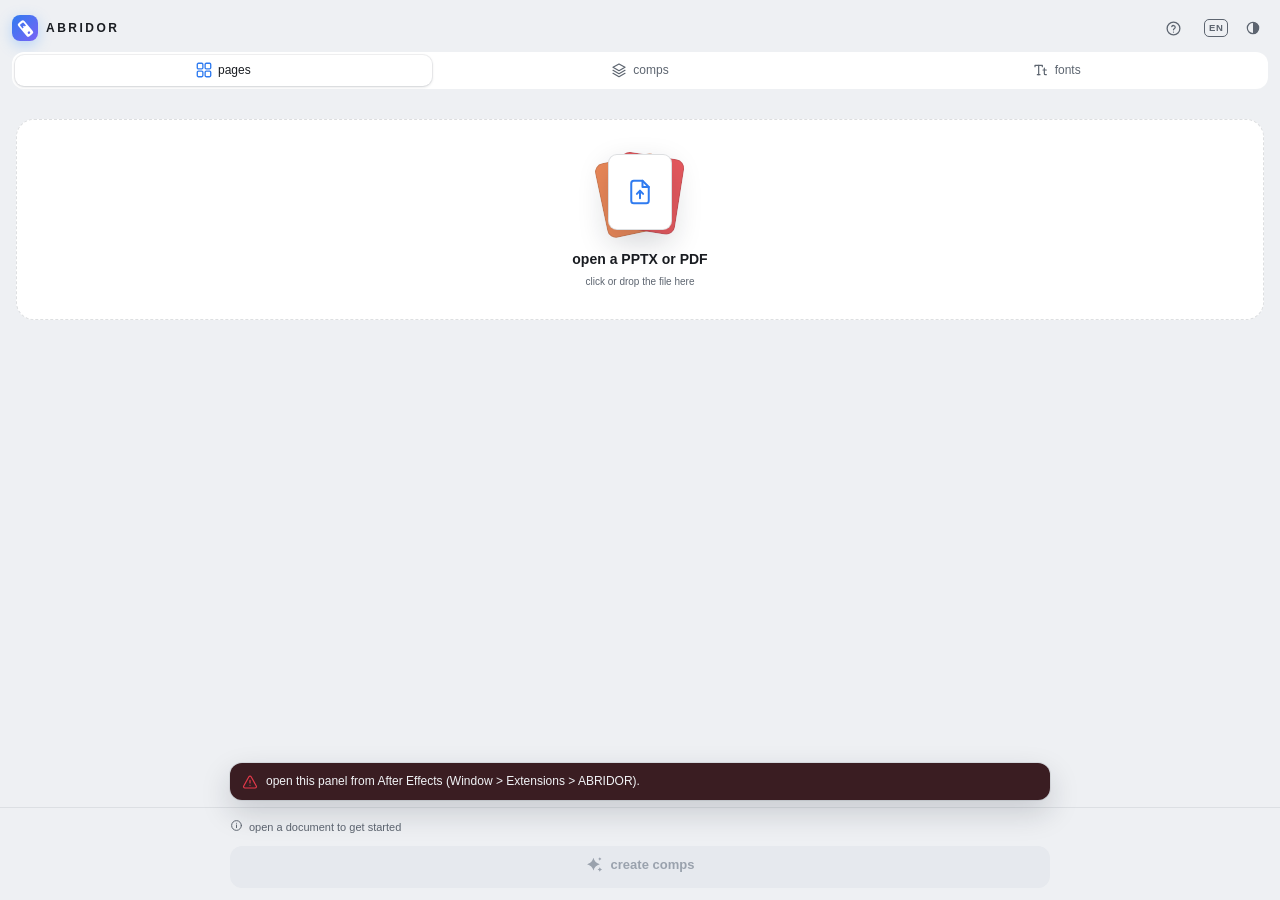
==== commit 73a42ea2: "painel muito estreito e largo; equivalentes de mesmas medidas automáticas (v1.5.2) - abaixo de 320 p" ====
--- a/abridor-cep/index.html
+++ b/abridor-cep/index.html
@@ -71,6 +71,7 @@
 
 		<!-- ======================================================= COMPS -->
 		<section id="tab-comps" class="panel">
+			<div class="col">
 			<div class="block">
 				<div class="block-title"><i data-icon="monitor"></i><span data-i18n="panel.format">formato</span></div>
 				<div class="seg" id="resSeg">
@@ -118,6 +119,8 @@
 				</button>
 			</div>
 
+			</div>
+			<div class="col">
 			<div class="block">
 				<div class="block-title"><i data-icon="tag"></i><span data-i18n="panel.compname">nome das comps</span></div>
 				<div class="name-field">
@@ -166,6 +169,7 @@
 					</div>
 				</div>
 			</div>
+		</div>
 		</section>
 
 		<!-- ====================================================== FONTES -->
--- a/abridor-cep/css/style.css
+++ b/abridor-cep/css/style.css
@@ -214,7 +214,7 @@
 
 .doc-text b { font-weight: 600; white-space: nowrap; overflow: hidden; text-overflow: ellipsis; }
 
-.doc-text small { color: var(--muted); font-size: 10.5px; white-space: nowrap; }
+.doc-text small { color: var(--muted); font-size: 10.5px; white-space: nowrap; overflow: hidden; text-overflow: ellipsis; }
 
 .doc-swap { color: var(--muted); margin-right: 4px; }
 
@@ -1643,3 +1643,66 @@
 .lang-btn span { font-size: 9.5px; font-weight: 700; letter-spacing: .6px; line-height: 1; padding: 3px 4px; border-radius: 5px; border: 1.5px solid currentColor; transition: transform .35s var(--spring); }
 .lang-btn:hover span { animation: lang-flip .5s var(--spring); transform: none; }
 @keyframes lang-flip { 0% { transform: rotateX(0); } 50% { transform: rotateX(90deg) scale(.9); } 100% { transform: rotateX(0); } }
+
+/* ------------------------------------------------------------------ painel estreito */
+.summary { flex-wrap: wrap; row-gap: 4px; }
+#summary { flex: 1 0 auto; flex-wrap: nowrap; white-space: nowrap; }
+.summary .pre-chip { margin-left: auto; }
+.pre-chip { white-space: nowrap; }
+
+@media (max-width: 400px) {
+	.top { gap: 6px; padding-left: 10px; padding-right: 10px; }
+	.top .icon-btn { width: 26px; }
+	.doc-chip { gap: 7px; }
+	.doc-chip .doc-swap { display: none; }
+	.doc-chip .doc-text { padding-right: 8px; }
+	.doc-type { width: 40px; font-size: 9px; }
+	/* campo de intervalo / busca aberto: o resto da barra dá espaço */
+	.bar.expanded .iconbar, .bar.expanded .sel-count > span { display: none; }
+	.bar.expanded .range.open .clear-field input { width: 120px; }
+	.tab { padding-left: 6px; padding-right: 6px; }
+}
+
+.pre-sheet { max-height: calc(100vh - 16px); overflow-y: auto; }
+
+@media (max-width: 320px) {
+	.tab > .ico { display: none; }
+	.choice { grid-template-columns: 1fr; }
+	.choice button { flex-direction: row; flex-wrap: wrap; justify-content: flex-start; text-align: left; padding: 8px 10px; column-gap: 8px; }
+	.choice button small { flex-basis: 100%; padding-left: 26px; margin-top: -2px; }
+	.doc-type { width: 34px; }
+}
+
+/* painel baixo: menos respiro para sobrar área útil */
+@media (max-height: 420px) {
+	.top { padding-top: 6px; padding-bottom: 4px; min-height: 40px; }
+	footer { padding-top: 6px; padding-bottom: 8px; }
+	.summary { margin-bottom: 5px; }
+	.cta { height: 36px; }
+	.drop { padding-top: 14px; padding-bottom: 14px; }
+	.drop-art { transform: scale(.7); margin: -14px 0; }
+}
+.pre-sheet .sheet-actions { position: sticky; bottom: -14px; margin: 0 -14px -14px; padding: 10px 14px 14px; background: var(--surface); border-radius: 0 0 18px 18px; }
+
+/* ------------------------------------------------------------------ painel largo */
+#tab-comps .col { display: contents; }
+
+@media (min-width: 700px) {
+	/* comps em duas colunas, sem esticar os controles pela largura toda */
+	#tab-comps.panel { display: flex; align-items: flex-start; justify-content: center; gap: 12px; }
+	#tab-comps .col { display: block; flex: 1 1 0; min-width: 0; max-width: 460px; }
+	/* fontes e rodapé com largura de leitura */
+	#tab-fonts > * { width: 100%; max-width: 820px; margin-left: auto; margin-right: auto; }
+	#tab-fonts .font-list { padding-left: 0; padding-right: 0; }
+	footer > .summary, footer > #logBox, footer > .cta { max-width: 820px; margin-left: auto; margin-right: auto; }
+	footer > .cta { display: block; }
+	.toast { left: 50%; right: auto; width: min(820px, calc(100% - 24px)); transform: translate(-50%, 10px) scale(.97); }
+	.toast.show { transform: translate(-50%, 0); }
+	.top { max-width: 100%; }
+}
+
+/* muito estreito com documento aberto: o nome do arquivo vale mais que o logo e a etiqueta */
+@media (max-width: 320px) {
+	body:not(.is-empty) .top .logo, body:not(.is-empty) .doc-chip .doc-type { display: none; }
+	body:not(.is-empty) .doc-chip { padding-left: 12px; }
+}
